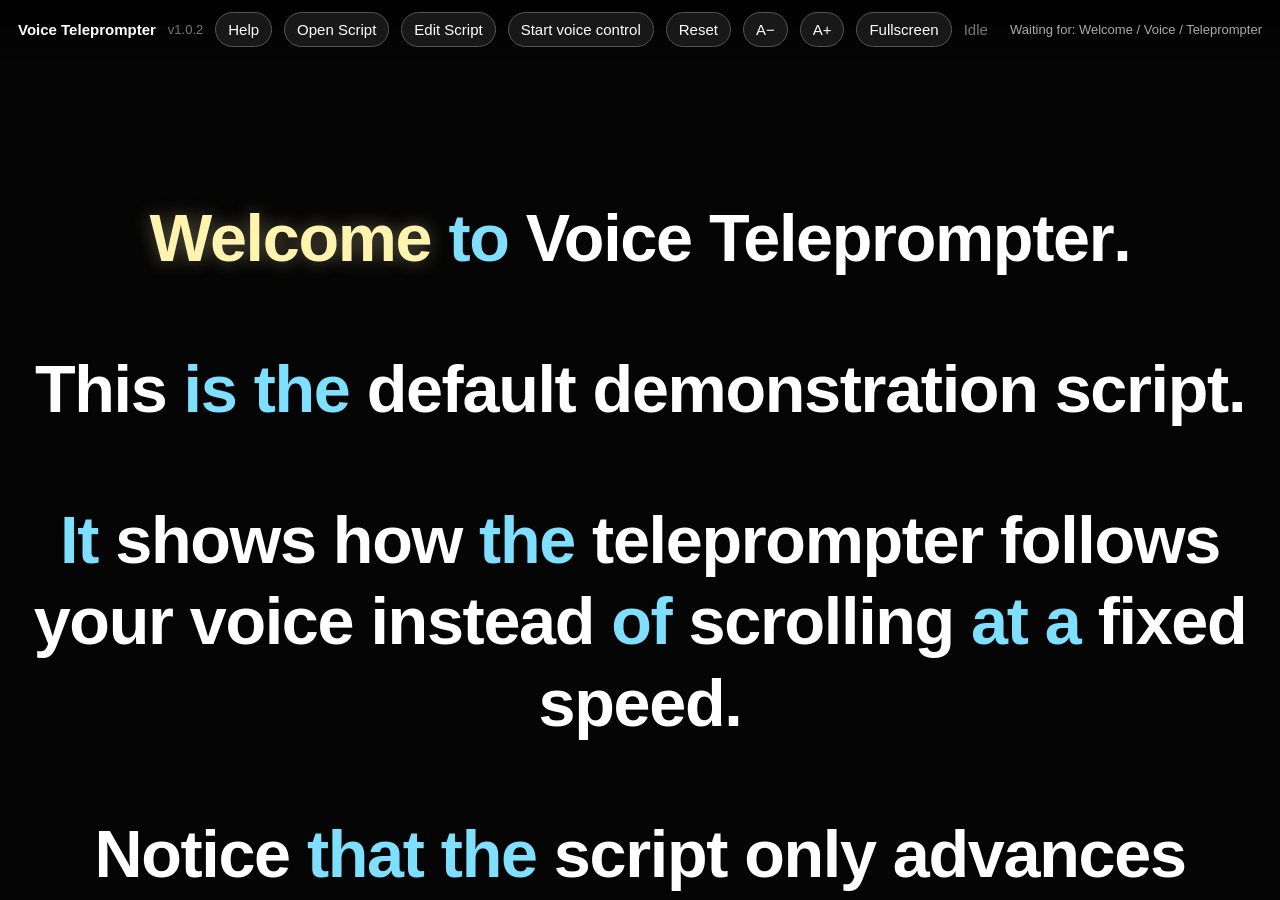
==== index.html @ cd8f7561 "First version" ====
<!doctype html>
<html lang="en">
<head>
<meta charset="utf-8" />
<meta name="viewport" content="width=device-width, initial-scale=1" />
<title>Voice Teleprompter v1.0.2</title>
<style>
  :root {
    --bg: #050505;
    --unread: #ffffff;
    --read: #9a9a9a;
    --current: #fff3b0;
    --ui: #cfcfcf;
    --muted: #777;
    --optional: #7fdfff;
  }
  html, body {
    margin: 0;
    padding: 0;
    background: var(--bg);
    color: var(--unread);
    font-family: Arial, Helvetica, sans-serif;
    height: 100%;
    overflow: hidden;
  }
  #toolbar {
    position: fixed;
    top: 0;
    left: 0;
    right: 0;
    z-index: 10;
    display: flex;
    gap: 12px;
    align-items: center;
    padding: 12px 18px;
    background: linear-gradient(to bottom, rgba(0,0,0,.92), rgba(0,0,0,.35), rgba(0,0,0,0));
    color: var(--ui);
    font-size: 15px;
    opacity: 1;
    transform: translateY(0);
    transition: opacity .35s ease, transform .35s ease;
  }
  #toolbar.toolbar-hidden {
    opacity: 0;
    transform: translateY(-18px);
    pointer-events: none;
  }
  button {
    font-size: 15px;
    padding: 8px 12px;
    border-radius: 999px;
    border: 1px solid #555;
    background: #181818;
    color: #fff;
    cursor: pointer;
  }
  button:hover { background: #242424; }
  #status { color: var(--muted); }
  #debug {
    margin-left: auto;
    color: #aaa;
    font-size: 13px;
    max-width: 45vw;
    overflow: hidden;
    text-overflow: ellipsis;
    white-space: nowrap;
  }
  #stage {
    height: 100vh;
    overflow-y: auto;
    scroll-behavior: smooth;
    padding: 22vh clamp(6px, 2vw, 28px) 45vh;
    box-sizing: border-box;
  }
  #script {
    width: 100%;
    max-width: none;
    margin: 0 auto;
    text-align: center;
    font-weight: 600;
    font-size: var(--prompt-font-size, clamp(40px, 5.2vw, 78px));
    line-height: 1.22;
    letter-spacing: -0.02em;
  }
  .sentence {
    display: block;
    margin: 0 0 1.05em 0;
  }
  .word {
    color: var(--unread);
    transition: color 180ms linear, opacity 180ms linear, text-shadow 180ms linear;
    display: inline-block;
  }
  .word.optional { color: var(--optional); }
  .word.read { color: var(--read); opacity: .72; }
  .word.optional.read { color: var(--read); opacity: .72; }
  .word.current {
    color: var(--current);
    text-shadow: 0 0 18px rgba(255, 243, 176, .34);
  }
  .punct { display: inline; }
  .punct.read { color: var(--read); opacity: .72; }

  #appTitle {
    font-weight: 700;
    color: #fff;
    white-space: nowrap;
  }
  #appVersion {
    color: var(--muted);
    font-size: 13px;
    white-space: nowrap;
  }
  #helpOverlay {
    display: none;
    position: fixed;
    inset: 0;
    z-index: 60;
    background: rgba(0,0,0,.78);
    padding: 7vh 5vw;
    box-sizing: border-box;
  }
  #helpPanel {
    max-width: 860px;
    margin: 0 auto;
    max-height: 86vh;
    overflow-y: auto;
    background: #111;
    border: 1px solid #444;
    border-radius: 18px;
    padding: 22px;
    box-sizing: border-box;
    color: #eee;
    font-size: 18px;
    line-height: 1.45;
  }
  #helpPanel h2 {
    margin: 0 0 6px 0;
    font-size: 28px;
  }
  #helpPanel h3 {
    margin: 24px 0 8px 0;
    font-size: 21px;
  }
  #helpPanel .helpTop {
    display: flex;
    gap: 12px;
    align-items: center;
    justify-content: space-between;
    margin-bottom: 14px;
  }
  #helpPanel .versionText {
    color: var(--muted);
    font-size: 14px;
  }
  .legendRow {
    display: flex;
    align-items: center;
    gap: 12px;
    margin: 8px 0;
  }
  .legendSwatch {
    width: 22px;
    height: 22px;
    border-radius: 6px;
    border: 1px solid #555;
    flex: 0 0 auto;
  }
  .legendRequired { background: var(--unread); }
  .legendOptional { background: var(--optional); }
  .legendCurrent { background: var(--current); }
  .legendRead { background: var(--read); opacity: .72; }
  #statsGrid {
    display: grid;
    grid-template-columns: repeat(auto-fit, minmax(160px, 1fr));
    gap: 10px;
    margin: 12px 0 18px;
  }
  .statCard {
    background: #050505;
    border: 1px solid #333;
    border-radius: 12px;
    padding: 12px;
  }
  .statLabel {
    color: var(--muted);
    font-size: 13px;
    margin-bottom: 4px;
  }
  .statValue {
    color: #fff;
    font-size: 24px;
    font-weight: 700;
  }
  #wpmInput {
    width: 80px;
    font-size: 18px;
    padding: 6px 8px;
    border-radius: 8px;
    border: 1px solid #555;
    background: #050505;
    color: #fff;
  }


  .helpTable {
    width: 100%;
    border-collapse: collapse;
    margin-top: 10px;
  }
  .helpTable td {
    padding: 8px 12px;
    vertical-align: top;
  }
  .helpTable td:first-child {
    width: 180px;
    white-space: nowrap;
    font-weight: bold;
  }
  .helpTable tr:nth-child(even) {
    background: #181818;
  }
  #helpPanel code {
    background: #050505;
    border: 1px solid #333;
    border-radius: 6px;
    padding: 2px 6px;
    color: #fff;
  }

  #unsupported {
    display: none;
    position: fixed;
    inset: 0;
    background: #111;
    color: #fff;
    padding: 20vh 10vw;
    font-size: 28px;
    line-height: 1.35;
    z-index: 99;
  }
  #editorOverlay {
    display: none;
    position: fixed;
    inset: 0;
    z-index: 50;
    background: rgba(0,0,0,.78);
    padding: 7vh 5vw;
    box-sizing: border-box;
  }
  #editorPanel {
    height: 86vh;
    display: flex;
    flex-direction: column;
    gap: 12px;
    background: #111;
    border: 1px solid #444;
    border-radius: 18px;
    padding: 18px;
    box-sizing: border-box;
  }
  #editorBar {
    display: flex;
    gap: 12px;
    align-items: center;
    color: var(--ui);
    font-size: 16px;
  }
  #editorBar .spacer { flex: 1; }
  #scriptEditor {
    flex: 1;
    width: 100%;
    box-sizing: border-box;
    resize: none;
    border-radius: 12px;
    border: 1px solid #555;
    background: #050505;
    color: #fff;
    font-family: Arial, Helvetica, sans-serif;
    font-size: 22px;
    line-height: 1.35;
    padding: 16px;
    outline: none;
  }
  #scriptEditor:focus { border-color: #888; }

</style>
</head>
<body>
<div id="toolbar">
  <span id="appTitle">Voice Teleprompter</span>
  <span id="appVersion">v1.0.2</span>
  <button id="helpBtn">Help</button>
  <button id="openBtn">Open Script</button>
  <input id="fileInput" type="file" accept=".txt,.md,text/plain,text/markdown" style="display:none" />
  <button id="editBtn">Edit Script</button>
  <button id="startBtn">Start voice control</button>
  <button id="resetBtn">Reset</button>
  <button id="fontDownBtn">A−</button>
  <button id="fontUpBtn">A+</button>
  <button id="fullscreenBtn">Fullscreen</button>
  <span id="status">Idle</span>
  <span id="debug">Waiting for: —</span>
</div>
<div id="stage"><div id="script"></div></div>
<div id="unsupported">This browser does not support the Web Speech API. Try Chrome. Keyboard controls still work.</div>
<div id="editorOverlay">
  <div id="editorPanel">
    <div id="editorBar">
      <strong>Edit Script</strong>
      <span class="spacer"></span>
      <button id="applyEditBtn">Apply</button>
      <button id="downloadScriptBtn">Download Script</button>
      <button id="closeEditBtn">Close</button>
    </div>
    <textarea id="scriptEditor" spellcheck="true"></textarea>
  </div>
</div>

<div id="helpOverlay">
  <div id="helpPanel">
    <div class="helpTop">
      <div>
        <h2>Voice Teleprompter</h2>
        <div class="versionText">v1.0.2</div>
      </div>
      <button id="closeHelpBtn">Close</button>
    </div>

    <h3>Script Statistics</h3>
    <p>
      The statistics panel shows total words, number of sentences, optional words,
      and estimated reading time.
    </p>

    <div id="statsGrid">
      <div class="statCard"><div class="statLabel">Words</div><div id="statWords" class="statValue">—</div></div>
      <div class="statCard"><div class="statLabel">Sentences</div><div id="statSentences" class="statValue">—</div></div>
      <div class="statCard"><div class="statLabel">Optional words</div><div id="statOptional" class="statValue">—</div></div>
      <div class="statCard"><div class="statLabel">Estimated time</div><div id="statTime" class="statValue">—</div></div>
    </div>

    <p>
      Reading time is calculated using the selected Words Per Minute value.
      The default is 145 WPM, but you can adjust it to match your own speaking speed.
    </p>

    <label for="wpmInput"><strong>Reading speed:</strong></label>
    <input id="wpmInput" type="number" min="60" max="300" step="5" value="145" />
    <span> words per minute</span>

    <h3>About</h3>

    <p>
      This teleprompter uses speech recognition to automatically follow your script.
      It is designed to keep moving through technical scripts by treating some words
      as required and some words as optional.
    </p>

    <h3>Controls</h3>
    <table class="helpTable">
      <tr><td>Open Script</td><td>Load a plain text script. The last loaded script text is remembered automatically in this browser.</td></tr>
      <tr><td>Edit Script</td><td>Open the built-in editor. Press Apply to update the teleprompter.</td></tr>
      <tr><td>Start Voice Control</td><td>Start or stop speech recognition. When active, the teleprompter follows your speech automatically.</td></tr>
      <tr><td>Reset</td><td>Return to the beginning of the current script.</td></tr>
      <tr><td>A- / A+</td><td>Decrease or increase the teleprompter font size.</td></tr>
      <tr><td>Fullscreen</td><td>Enter fullscreen mode. When already fullscreen, the button changes to Exit Fullscreen.</td></tr>
      <tr><td>Download Script</td><td>Available in the editor. Saves the current script as a text file.</td></tr>
    </table>

    <h3>Voice Commands</h3>
    <table class="helpTable">
      <tr><td>Hey reset</td><td>Reset to the beginning without stopping voice recognition.</td></tr>
    </table>

    <h3>Recognition Guide</h3>
    <div class="legendRow"><span class="legendSwatch legendRequired"></span><span><strong>White</strong> words are required. The recognizer normally expects to hear these words.</span></div>
    <div class="legendRow"><span class="legendSwatch legendOptional"></span><span><strong>Cyan</strong> words are optional. They may be skipped if the following required word is recognized.</span></div>
    <div class="legendRow"><span class="legendSwatch legendCurrent"></span><span><strong>Yellow</strong> shows the current word or reading position.</span></div>
    <div class="legendRow"><span class="legendSwatch legendRead"></span><span><strong>Grey</strong> words have already been read.</span></div>

    <h3>Why are some words cyan?</h3>
    <p>
      Some cyan words are filler words such as <b>a</b>, <b>an</b>, <b>the</b>,
      <b>of</b>, <b>to</b>, <b>in</b>, <b>with</b>, <b>and</b>, <b>so</b>,
      and <b>when</b>. These are optional because they do not help much with
      tracking your position and are usually not recognized individually.
    </p>

    <p>
      Other cyan words are technical words that may be difficult for speech recognition,
      such as acronyms, product names, identifiers, or CamelCase terms.
    </p>

    <h3>Making a word optional</h3>
    <p>
      If a white word is not being recognized reliably, edit the script so it matches
      one of these optional-word patterns:
    </p>

    <table class="helpTable">
      <tr><td>ALL CAPITALS</td><td>RSSI, BLE, GPIO</td></tr>
      <tr><td>Letters and numbers</td><td>EFR32, STM32, SiWx917</td></tr>
      <tr><td>CamelCase</td><td>OpenThread, BlueTooth</td></tr>
    </table>

    <h3>Making a word required</h3>
    <p>
      If a cyan word should be required, edit it so it no longer matches the optional-word rules.
    </p>

    <table class="helpTable">
      <tr><td>RSSI</td><td>rssi</td></tr>
      <tr><td>OpenThread</td><td>Open Thread</td></tr>
      <tr><td>BlueTooth</td><td>Bluetooth</td></tr>
    </table>

    <p>
      <b>Tip:</b> Only make a word optional if it consistently causes recognition problems.
      Leaving ordinary English words as required generally gives the most accurate tracking.
    </p>

    <hr>

    <h3>Developer</h3>

    <p>
    The button below clears all settings and locally stored scripts, allowing you to
    test the first-run experience.
    </p>

    <p>
    <button id="resetAppBtn">Reset Application Settings</button>
    </p>

    <p style="margin-top: 28px; text-align: center;">
      <button id="closeHelpBottomBtn" onclick="closeHelp()">Close</button>
    </p>
  </div>
</div>

<script>
const APP_VERSION = 'v1.0.2';
const SCRIPT_TEXT = `Welcome to Voice Teleprompter. This is the default demonstration script. It shows how the teleprompter follows your voice instead of scrolling at a fixed speed. Notice that the script only advances while you are speaking. You can pause at any time to think, look at your audience, or demonstrate something on screen without losing your place. Some words appear in cyan. These are optional words. They help the teleprompter cope with common filler words, technical terms, acronyms, product names, and unusual identifiers. White words are required. These are the words the recognizer uses to keep track of your position in the script. You can load your own script using the Open Script button, or edit the current script using the built in editor. The teleprompter automatically remembers the last script you used, so the next time you open it your work is restored automatically. For more information about the recognition system, colour coding, script statistics, and available voice commands, open the Help page from the toolbar. You are now ready to load your own script and start recording with Voice Teleprompter.`;
let currentScript = localStorage.getItem('teleprompterScriptText') || SCRIPT_TEXT;

const filler = new Set(['a','an','and','are','as','at','be','but','by','for','from','i','in','is','it','of','on','or','so','that','the','to','we','were','when','while','with']);
const weak = new Set(['a','an','and','are','as','at','be','but','by','can','for','from','i','in','is','it','of','on','or','so','that','the','to','we','were','when','while','with']);
const aliases = new Map([
  ['rssi', ['rssi','r s s i','rss i','rc i','arssi']],
  ['likeliness', ['likeliness','likeness','likelihood','like liness','likelyness']],
  ['sounding', ['sounding','soundings']],
  ['measurements', ['measurements','measurement']],
  ['measurement', ['measurement','measurements']],
]);

const scriptEl = document.getElementById('script');
const stage = document.getElementById('stage');
const statusEl = document.getElementById('status');
const debugEl = document.getElementById('debug');
const startBtn = document.getElementById('startBtn');
const resetBtn = document.getElementById('resetBtn');
const openBtn = document.getElementById('openBtn');
const fileInput = document.getElementById('fileInput');
const editBtn = document.getElementById('editBtn');
const editorOverlay = document.getElementById('editorOverlay');
const scriptEditor = document.getElementById('scriptEditor');
const applyEditBtn = document.getElementById('applyEditBtn');
const downloadScriptBtn = document.getElementById('downloadScriptBtn');
const closeEditBtn = document.getElementById('closeEditBtn');
const fontDownBtn = document.getElementById('fontDownBtn');
const fontUpBtn = document.getElementById('fontUpBtn');
const fullscreenBtn = document.getElementById('fullscreenBtn');
const toolbar = document.getElementById('toolbar');
const helpBtn = document.getElementById('helpBtn');
const helpOverlay = document.getElementById('helpOverlay');
const closeHelpBtn = document.getElementById('closeHelpBtn');
const wpmInput = document.getElementById('wpmInput');
const statWords = document.getElementById('statWords');
const statSentences = document.getElementById('statSentences');
const statOptional = document.getElementById('statOptional');
const statTime = document.getElementById('statTime');
const unsupported = document.getElementById('unsupported');

let words = [];
let pointer = 0;
let recognition = null;
let listening = false;
let sentenceLockedUntilNextEvent = false;
let lastScrollAt = 0;
let toolbarHideTimer = null;
let readingWpm = parseInt(localStorage.getItem('teleprompterWpm') || '145', 10);

function normalize(s) {
  return s.toLowerCase()
    .replace(/[’']/g, '')
    .replace(/\br\s*s\s*s\s*i\b/g, 'rssi')
    .replace(/[^a-z0-9\s]/g, ' ')
    .replace(/\s+/g, ' ')
    .trim();
}

function wordMatches(expected, transcriptTokens, transcriptNorm) {
  if (!expected) return false;
  const base = expected.norm;
  if (transcriptTokens.includes(base)) return true;
  const list = aliases.get(base);
  if (list) return list.some(a => transcriptNorm.includes(a));
  return false;
}

function wordMatchesNearStart(expected, transcriptTokens, transcriptNorm, maxIndex = 2) {
  if (!expected) return false;
  const base = expected.norm;
  const idx = transcriptTokens.indexOf(base);
  if (idx >= 0 && idx <= maxIndex) return true;
  const list = aliases.get(base);
  if (list) {
    return list.some(a => {
      const aliasNorm = normalize(a);
      if (!aliasNorm) return false;
      if (transcriptNorm.startsWith(aliasNorm)) return true;
      const aliasFirst = aliasNorm.split(' ')[0];
      const aliasIdx = transcriptTokens.indexOf(aliasFirst);
      return aliasIdx >= 0 && aliasIdx <= maxIndex;
    });
  }
  return false;
}

function isSentenceStartIndex(index) {
  return index <= 0 || words[index - 1]?.sentenceIndex !== words[index]?.sentenceIndex;
}

function splitSentences(text) {
  const matches = text.match(/[^.!?]+[.!?]+|[^.!?]+$/g) || [];
  return matches.map(s => s.trim()).filter(Boolean);
}

function isOptionalWord(display) {
  const word = display.replace(/^[^\w]+|[^\w]+$/g, '');
  if (!word) return false;
  if (/^[A-Z]{2,}$/.test(word)) return true;
  if (/[A-Za-z]/.test(word) && /\d/.test(word)) return true;
  if (/[a-z][A-Z]/.test(word)) return true;
  return false;
}

function tokenizeSentence(sentence, sentenceIndex) {
  const parts = sentence.match(/\S+\s*/g) || [];
  const out = [];
  for (const rawPart of parts) {
    const raw = rawPart.trim();
    const m = raw.match(/^(.+?)([.,!?;:]*)$/);
    const display = m ? m[1] : raw;
    const punct = m ? m[2] : '';
    const norm = normalize(display);
    if (!norm) continue;
    out.push({ display, punct, norm, sentenceIndex, el: null, isFiller: filler.has(norm), isWeak: weak.has(norm) || norm.length <= 3, isOptional: isOptionalWord(display) });
  }
  return out;
}

function render() {
  scriptEl.innerHTML = '';
  words = [];
  splitSentences(currentScript).forEach((sentence, sentenceIndex) => {
    const sentEl = document.createElement('span');
    sentEl.className = 'sentence';
    const sentWords = tokenizeSentence(sentence, sentenceIndex);
    sentWords.forEach((w, i) => {
      const el = document.createElement('span');
      el.className = 'word' + ((w.isOptional || w.isFiller) ? ' optional' : '');
      el.textContent = w.display;
      const punct = document.createElement('span');
      punct.className = 'punct';
      punct.textContent = w.punct + (i === sentWords.length - 1 ? '' : ' ');
      sentEl.appendChild(el);
      sentEl.appendChild(punct);
      w.el = el;
      words.push(w);
    });
    scriptEl.appendChild(sentEl);
  });
  updateDisplay(true);
  updateStats();
}

function nextStrongWordIndex(start, limit = 6) {
  const currentSentence = words[start]?.sentenceIndex;
  for (let i = start; i < Math.min(words.length, start + limit); i++) {
    if (words[i].sentenceIndex !== currentSentence) break;
    if (!words[i].isWeak && !words[i].isOptional) return i;
  }
  return start;
}

function expectedDebug() {
  if (pointer >= words.length) return 'Complete';
  const q = [];
  const sent = words[pointer].sentenceIndex;
  for (let i = pointer; i < words.length && q.length < 6; i++) {
    if (words[i].sentenceIndex !== sent) break;
    if (!words[i].isFiller || i === pointer) q.push(words[i].display);
  }
  return q.join(' / ');
}

function updateDisplay(forceScroll = false) {
  words.forEach((w, i) => {
    w.el.classList.toggle('read', i < pointer);
    w.el.classList.toggle('current', i === pointer);
    const punctEl = w.el.nextSibling;
    if (punctEl && punctEl.classList) {
      punctEl.classList.toggle('read', i < pointer);
    }
  });
  debugEl.textContent = 'Waiting for: ' + expectedDebug();
  if (forceScroll || Date.now() - lastScrollAt > 650) {
    scrollToPointer();
    lastScrollAt = Date.now();
  }
}

function scrollToPointer() {
  if (pointer >= words.length) return;
  const el = words[pointer].el;
  const stageRect = stage.getBoundingClientRect();
  const elRect = el.getBoundingClientRect();
  const targetTop = stage.scrollTop + (elRect.top - stageRect.top) - stage.clientHeight * 0.42;
  stage.scrollTo({ top: Math.max(0, targetTop), behavior: 'smooth' });
}

function resetTeleprompter() {
  pointer = 0;
  sentenceLockedUntilNextEvent = false;
  updateDisplay(true);
  statusEl.textContent = listening ? 'Listening — reset to beginning' : 'Reset to beginning';
}

function advanceOne() {
  if (pointer < words.length) pointer++;
  updateDisplay();
}

function advanceToNextSentence() {
  if (pointer >= words.length) return;
  const s = words[pointer].sentenceIndex;
  while (pointer < words.length && words[pointer].sentenceIndex === s) pointer++;
  sentenceLockedUntilNextEvent = true;
  updateDisplay(true);
}

function backSentence() {
  if (pointer <= 0) { resetTeleprompter(); return; }
  const prevSentence = words[Math.max(0, pointer - 1)].sentenceIndex;
  while (pointer > 0 && words[pointer - 1].sentenceIndex === prevSentence) pointer--;
  sentenceLockedUntilNextEvent = false;
  updateDisplay(true);
}

function handleTranscript(transcript) {
  const norm = normalize(transcript);
  if (!norm) return;
  if (norm.includes('hey reset') || norm.includes('hay reset') || norm.includes('a reset')) {
    resetTeleprompter();
    return;
  }
  const tokens = norm.split(' ');
  statusEl.textContent = 'Heard: ' + transcript.slice(0, 90);

  if (sentenceLockedUntilNextEvent) {
    sentenceLockedUntilNextEvent = false;
    // Do not consume the same recognition event that triggered the unlock.
    statusEl.textContent = 'Sentence lock released';
    return;
  }

  let consumed = 0;
  const startSentence = words[pointer]?.sentenceIndex;
  while (pointer < words.length && consumed < 8) {
    const current = words[pointer];
    if (current.sentenceIndex !== startSentence) {
      sentenceLockedUntilNextEvent = true;
      break;
    }

    const atSentenceStart = isSentenceStartIndex(pointer);

    // At the start of a sentence, only accept words that appear right at the
    // beginning of the recognition result. This prevents the end of the
    // previous sentence from dragging us into the next one.
    if (atSentenceStart && consumed === 0) {
      if (wordMatchesNearStart(current, tokens, norm)) {
        pointer++;
        consumed++;
        continue;
      }
      if (current.isFiller || current.isOptional) {
        const strongIdx = nextStrongWordIndex(pointer + 1, 5);
        if (strongIdx > pointer && words[strongIdx] && wordMatchesNearStart(words[strongIdx], tokens, norm)) {
          pointer = strongIdx + 1;
          consumed++;
          continue;
        }
      }
      break;
    }

    // Auto-step over very common filler or optional words only when the next strong word was heard.
    if (current.isFiller || current.isOptional) {
      const strongIdx = nextStrongWordIndex(pointer + 1, 5);
      if (strongIdx > pointer && words[strongIdx] && wordMatches(words[strongIdx], tokens, norm)) {
        pointer = strongIdx + 1;
        consumed++;
        continue;
      }
    }

    if (wordMatches(current, tokens, norm)) {
      pointer++;
      consumed++;
      continue;
    }

    // If current is weak, allow exactly one next non-weak content word, but not across sentences.
    const next = words[pointer + 1];
    if (current.isWeak && next && next.sentenceIndex === current.sentenceIndex && !next.isWeak && !next.isOptional && wordMatches(next, tokens, norm)) {
      pointer += 2;
      consumed++;
      continue;
    }
    break;
  }

  if (pointer < words.length && startSentence !== undefined && words[pointer]?.sentenceIndex !== startSentence) {
    sentenceLockedUntilNextEvent = true;
  }
  updateDisplay(consumed > 0);
}


function getFontPx() {
  const v = localStorage.getItem('teleprompterFontPx');
  return v ? parseInt(v, 10) : null;
}

function applyFontPx(px) {
  if (!px) {
    scriptEl.style.removeProperty('--prompt-font-size');
    return;
  }
  px = Math.max(32, Math.min(100, px));
  scriptEl.style.setProperty('--prompt-font-size', px + 'px');
  localStorage.setItem('teleprompterFontPx', String(px));
  updateDisplay(true);
}

function currentFontPx() {
  const saved = getFontPx();
  if (saved) return saved;
  return Math.round(parseFloat(getComputedStyle(scriptEl).fontSize) || 60);
}

function changeFont(delta) {
  applyFontPx(currentFontPx() + delta);
}

function showToolbar() {
  toolbar.classList.remove('toolbar-hidden');
  clearTimeout(toolbarHideTimer);
  toolbarHideTimer = setTimeout(() => {
    toolbar.classList.add('toolbar-hidden');
  }, 3000);
}

function syncFullscreenButton() {
  if (!fullscreenBtn) return;
  fullscreenBtn.textContent = document.fullscreenElement ? 'Exit Fullscreen' : 'Fullscreen';
}

async function toggleFullscreen() {
  try {
    if (document.fullscreenElement) {
      await document.exitFullscreen();
    } else {
      await document.documentElement.requestFullscreen();
    }
  } catch (e) {
    statusEl.textContent = 'Fullscreen unavailable';
  }
  syncFullscreenButton();
}


function loadScriptText(text) {
  const cleaned = (text || '').replace(/\r\n/g, '\n').trim();
  if (!cleaned) {
    statusEl.textContent = 'Selected file was empty';
    return;
  }
  currentScript = cleaned;
  localStorage.setItem('teleprompterScriptText', currentScript);
  pointer = 0;
  sentenceLockedUntilNextEvent = false;
  render();
  updateDisplay(true);
  statusEl.textContent = 'Loaded script from file';
}

function openScriptFile() {
  fileInput.value = '';
  fileInput.click();
}

function handleScriptFileChange(event) {
  const file = event.target.files && event.target.files[0];
  if (!file) return;
  const reader = new FileReader();
  reader.onload = () => loadScriptText(String(reader.result || ''));
  reader.onerror = () => { statusEl.textContent = 'Could not read file'; };
  reader.readAsText(file);
}

function openEditor() {
  scriptEditor.value = currentScript;
  editorOverlay.style.display = 'block';
  toolbar.classList.add('toolbar-hidden');
  setTimeout(() => scriptEditor.focus(), 0);
}

function closeEditor() {
  editorOverlay.style.display = 'none';
  showToolbar();
}

function applyEditorText() {
  const cleaned = (scriptEditor.value || '').replace(/\r\n/g, '\n').trim();
  if (!cleaned) {
    statusEl.textContent = 'Editor is empty';
    return;
  }
  currentScript = cleaned;
  localStorage.setItem('teleprompterScriptText', currentScript);
  pointer = 0;
  sentenceLockedUntilNextEvent = false;
  render();
  updateDisplay(true);
  statusEl.textContent = 'Edited script applied';
  closeEditor();
}

function downloadCurrentScript() {
  const blob = new Blob([scriptEditor.value || currentScript], { type: 'text/plain' });
  const url = URL.createObjectURL(blob);
  const a = document.createElement('a');
  a.href = url;
  a.download = 'teleprompter_script.txt';
  document.body.appendChild(a);
  a.click();
  a.remove();
  URL.revokeObjectURL(url);
  statusEl.textContent = 'Script downloaded';
}


function formatEstimatedTime(totalWords, wpm) {
  const safeWpm = Math.max(1, Number(wpm) || 145);
  const totalSeconds = Math.max(1, Math.round((totalWords / safeWpm) * 60));
  const minutes = Math.floor(totalSeconds / 60);
  const seconds = totalSeconds % 60;
  if (minutes <= 0) return seconds + 's';
  return minutes + 'm ' + String(seconds).padStart(2, '0') + 's';
}

function updateStats() {
  if (!statWords || !statSentences || !statOptional || !statTime) return;
  const totalWords = words.length;
  const totalSentences = splitSentences(currentScript).length;
  const optionalWords = words.filter(w => w.isOptional || w.isFiller).length;
  const wpm = Math.max(1, Number(readingWpm) || 145);
  statWords.textContent = totalWords;
  statSentences.textContent = totalSentences;
  statOptional.textContent = optionalWords;
  statTime.textContent = formatEstimatedTime(totalWords, wpm);
}

function openHelp() {
  updateStats();
  if (wpmInput) wpmInput.value = String(readingWpm || 145);
  helpOverlay.style.display = 'block';
  toolbar.classList.add('toolbar-hidden');
}

function resetApplicationSettings() {

    if (!confirm(
        "This will delete the saved script, font size and reading speed.\n\nContinue?"
    )) {
        return;
    }

    localStorage.removeItem("teleprompterScriptText");
    localStorage.removeItem("teleprompterFontPx");
    localStorage.removeItem("teleprompterWpm");

    location.reload();
}

function closeHelp() {
  helpOverlay.style.display = 'none';
  showToolbar();
}

function handleWpmChange() {
  const value = Math.max(60, Math.min(300, parseInt(wpmInput.value || '145', 10)));
  readingWpm = value;
  wpmInput.value = String(value);
  localStorage.setItem('teleprompterWpm', String(value));
  updateStats();
}

function startRecognition() {
  const SR = window.SpeechRecognition || window.webkitSpeechRecognition;
  if (!SR) {
    unsupported.style.display = 'block';
    return;
  }
  if (recognition) {
    recognition.stop();
    recognition = null;
  }
  recognition = new SR();
  recognition.lang = 'en-US';
  recognition.continuous = true;
  recognition.interimResults = true;
  recognition.maxAlternatives = 1;

  recognition.onstart = () => {
    listening = true;
    startBtn.textContent = 'Stop voice control';
    statusEl.textContent = 'Listening';
  };
  recognition.onend = () => {
    if (listening) {
      try { recognition.start(); } catch (e) {}
    } else {
      startBtn.textContent = 'Start voice control';
      statusEl.textContent = 'Stopped';
    }
  };
  recognition.onerror = e => { statusEl.textContent = 'Speech error: ' + e.error; };
  recognition.onresult = event => {
    for (let i = event.resultIndex; i < event.results.length; i++) {
      const res = event.results[i];
      const text = res[0].transcript;
      // Use interim results for responsiveness, finals for certainty. The pointer lock protects sentence edges.
      handleTranscript(text);
    }
  };
  try { recognition.start(); } catch (e) { statusEl.textContent = 'Could not start microphone'; }
}

helpBtn.addEventListener('click', openHelp);
closeHelpBtn.addEventListener('click', closeHelp);
helpOverlay.addEventListener('click', e => {
  if (e.target === helpOverlay) closeHelp();
});
wpmInput.addEventListener('change', handleWpmChange);
wpmInput.addEventListener('input', () => {
  readingWpm = Math.max(1, parseInt(wpmInput.value || '145', 10));
  updateStats();
});
openBtn.addEventListener('click', openScriptFile);
fileInput.addEventListener('change', handleScriptFileChange);
editBtn.addEventListener('click', openEditor);
applyEditBtn.addEventListener('click', applyEditorText);
downloadScriptBtn.addEventListener('click', downloadCurrentScript);
closeEditBtn.addEventListener('click', closeEditor);
editorOverlay.addEventListener('click', e => {
  if (e.target === editorOverlay) closeEditor();
});

startBtn.addEventListener('click', () => {
  if (listening) {
    listening = false;
    if (recognition) recognition.stop();
  } else {
    listening = true;
    startRecognition();
  }
});
resetBtn.addEventListener('click', resetTeleprompter);
fontDownBtn.addEventListener('click', () => changeFont(-4));
fontUpBtn.addEventListener('click', () => changeFont(4));
fullscreenBtn.addEventListener('click', toggleFullscreen);
document.addEventListener('fullscreenchange', syncFullscreenButton);
document.addEventListener('mousemove', showToolbar);
toolbar.addEventListener('mouseenter', showToolbar);

const resetAppBtn = document.getElementById("resetAppBtn");

if (resetAppBtn) {
    resetAppBtn.addEventListener("click", resetApplicationSettings);
}

render();
if (wpmInput) wpmInput.value = String(readingWpm || 145);
updateStats();
console.log('Voice Teleprompter', APP_VERSION);
const savedFontPx = getFontPx();
if (savedFontPx) applyFontPx(savedFontPx);
syncFullscreenButton();
showToolbar();
</script>
</body>
</html>
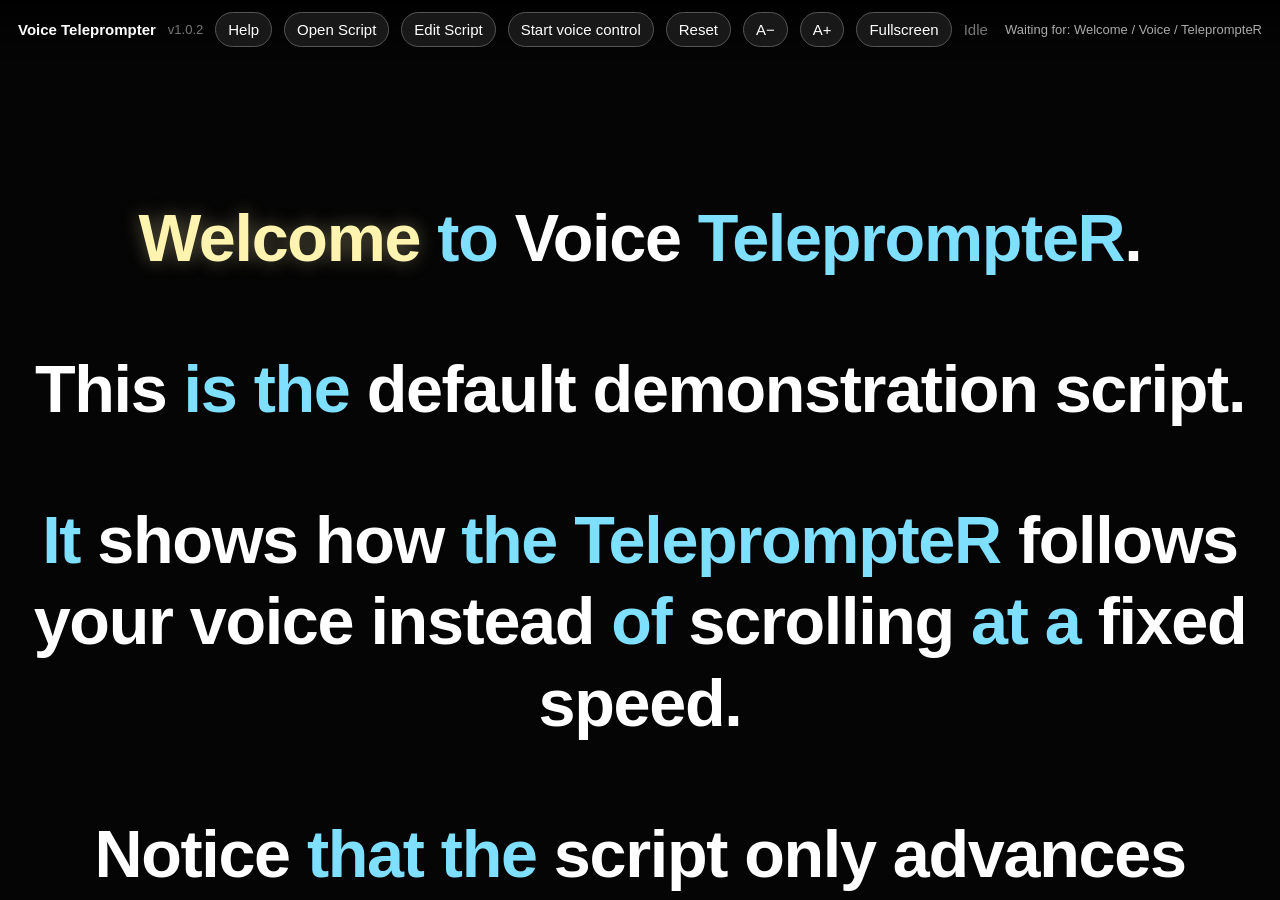
==== commit 29c90833: "Minot updates to default script" ====
--- a/index.html
+++ b/index.html
@@ -441,7 +441,7 @@
 
 <script>
 const APP_VERSION = 'v1.0.2';
-const SCRIPT_TEXT = `Welcome to Voice Teleprompter. This is the default demonstration script. It shows how the teleprompter follows your voice instead of scrolling at a fixed speed. Notice that the script only advances while you are speaking. You can pause at any time to think, look at your audience, or demonstrate something on screen without losing your place. Some words appear in cyan. These are optional words. They help the teleprompter cope with common filler words, technical terms, acronyms, product names, and unusual identifiers. White words are required. These are the words the recognizer uses to keep track of your position in the script. You can load your own script using the Open Script button, or edit the current script using the built in editor. The teleprompter automatically remembers the last script you used, so the next time you open it your work is restored automatically. For more information about the recognition system, colour coding, script statistics, and available voice commands, open the Help page from the toolbar. You are now ready to load your own script and start recording with Voice Teleprompter.`;
+const SCRIPT_TEXT = `Welcome to Voice TeleprompteR. This is the default demonstration script. It shows how the TeleprompteR follows your voice instead of scrolling at a fixed speed. Notice that the script only advances while you are speaking. You can pause at any time to think, look at your audience, or demonstrate something on screen without losing your place. Some words appear in cyan. These are optional words. They help the TeleprompteR cope with common filler words, technical terms, acronyms, product names, and unusual identifiers. White words are required. These are the words the recognizer uses to keep track of your position in the script. You can load your own script using the Open Script button, or edit the current script using the built in editor. The TeleprompteR automatically remembers the last script you used, so the next time you open it your work is restored automatically. For more information about the recognition system, colour coding, script statistics, and available voice commands, open the Help page from the toolbar. You are now ready to load your own script and start recording with Voice TeleprompteR.`;
 let currentScript = localStorage.getItem('teleprompterScriptText') || SCRIPT_TEXT;
 
 const filler = new Set(['a','an','and','are','as','at','be','but','by','for','from','i','in','is','it','of','on','or','so','that','the','to','we','were','when','while','with']);
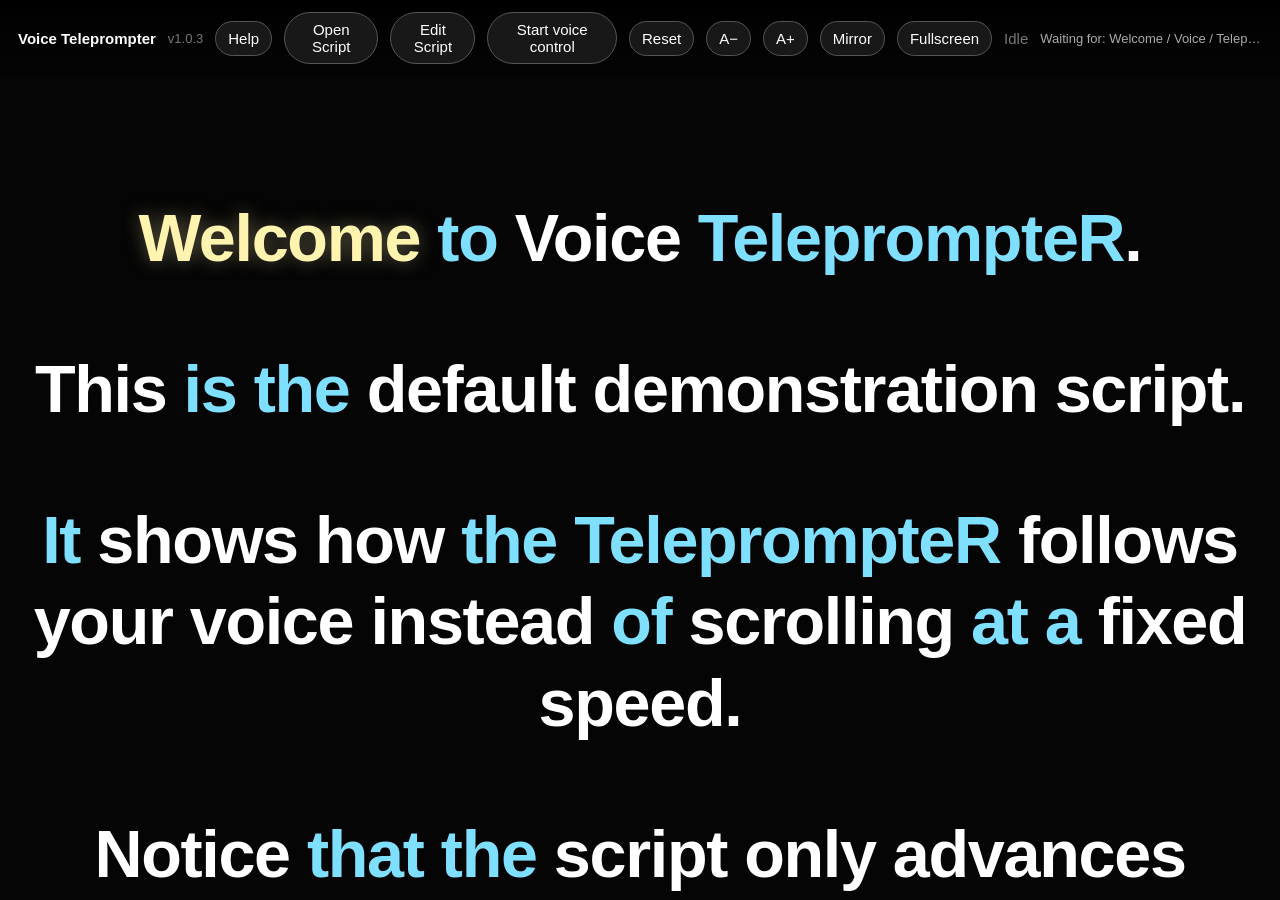
==== commit 661003e7: "Added script mirroring" ====
--- a/index.html
+++ b/index.html
@@ -3,7 +3,7 @@
 <head>
 <meta charset="utf-8" />
 <meta name="viewport" content="width=device-width, initial-scale=1" />
-<title>Voice Teleprompter v1.0.2</title>
+<title>Voice Teleprompter v1.0.3</title>
 <style>
   :root {
     --bg: #050505;
@@ -283,13 +283,17 @@
     outline: none;
   }
   #scriptEditor:focus { border-color: #888; }
+  #script.mirrored {
+    transform: scaleX(-1);
+    transform-origin: center;
+  }
 
 </style>
 </head>
 <body>
 <div id="toolbar">
   <span id="appTitle">Voice Teleprompter</span>
-  <span id="appVersion">v1.0.2</span>
+  <span id="appVersion">v1.0.3</span>
   <button id="helpBtn">Help</button>
   <button id="openBtn">Open Script</button>
   <input id="fileInput" type="file" accept=".txt,.md,text/plain,text/markdown" style="display:none" />
@@ -298,6 +302,7 @@
   <button id="resetBtn">Reset</button>
   <button id="fontDownBtn">A−</button>
   <button id="fontUpBtn">A+</button>
+  <button id="mirrorBtn">Mirror</button>
   <button id="fullscreenBtn">Fullscreen</button>
   <span id="status">Idle</span>
   <span id="debug">Waiting for: —</span>
@@ -322,7 +327,7 @@
     <div class="helpTop">
       <div>
         <h2>Voice Teleprompter</h2>
-        <div class="versionText">v1.0.2</div>
+        <div class="versionText">v1.0.3</div>
       </div>
       <button id="closeHelpBtn">Close</button>
     </div>
@@ -440,7 +445,7 @@
 </div>
 
 <script>
-const APP_VERSION = 'v1.0.2';
+const APP_VERSION = 'v1.0.3';
 const SCRIPT_TEXT = `Welcome to Voice TeleprompteR. This is the default demonstration script. It shows how the TeleprompteR follows your voice instead of scrolling at a fixed speed. Notice that the script only advances while you are speaking. You can pause at any time to think, look at your audience, or demonstrate something on screen without losing your place. Some words appear in cyan. These are optional words. They help the TeleprompteR cope with common filler words, technical terms, acronyms, product names, and unusual identifiers. White words are required. These are the words the recognizer uses to keep track of your position in the script. You can load your own script using the Open Script button, or edit the current script using the built in editor. The TeleprompteR automatically remembers the last script you used, so the next time you open it your work is restored automatically. For more information about the recognition system, colour coding, script statistics, and available voice commands, open the Help page from the toolbar. You are now ready to load your own script and start recording with Voice TeleprompteR.`;
 let currentScript = localStorage.getItem('teleprompterScriptText') || SCRIPT_TEXT;
 
@@ -470,6 +475,7 @@
 const closeEditBtn = document.getElementById('closeEditBtn');
 const fontDownBtn = document.getElementById('fontDownBtn');
 const fontUpBtn = document.getElementById('fontUpBtn');
+const mirrorBtn = document.getElementById('mirrorBtn');
 const fullscreenBtn = document.getElementById('fullscreenBtn');
 const toolbar = document.getElementById('toolbar');
 const helpBtn = document.getElementById('helpBtn');
@@ -490,6 +496,7 @@
 let lastScrollAt = 0;
 let toolbarHideTimer = null;
 let readingWpm = parseInt(localStorage.getItem('teleprompterWpm') || '145', 10);
+let mirrorEnabled = localStorage.getItem('teleprompterMirror') === '1';
 
 function normalize(s) {
   return s.toLowerCase()
@@ -766,6 +773,18 @@
   applyFontPx(currentFontPx() + delta);
 }
 
+function applyMirror(enabled) {
+  mirrorEnabled = !!enabled;
+  scriptEl.classList.toggle('mirrored', mirrorEnabled);
+  localStorage.setItem('teleprompterMirror', mirrorEnabled ? '1' : '0');
+  if (mirrorBtn) mirrorBtn.textContent = mirrorEnabled ? 'Unmirror' : 'Mirror';
+}
+
+function toggleMirror() {
+  applyMirror(!mirrorEnabled);
+}
+
+
 function showToolbar() {
   toolbar.classList.remove('toolbar-hidden');
   clearTimeout(toolbarHideTimer);
@@ -903,6 +922,7 @@
     localStorage.removeItem("teleprompterScriptText");
     localStorage.removeItem("teleprompterFontPx");
     localStorage.removeItem("teleprompterWpm");
+    localStorage.removeItem("teleprompterMirror");
 
     location.reload();
 }
@@ -993,6 +1013,7 @@
 resetBtn.addEventListener('click', resetTeleprompter);
 fontDownBtn.addEventListener('click', () => changeFont(-4));
 fontUpBtn.addEventListener('click', () => changeFont(4));
+if (mirrorBtn) mirrorBtn.addEventListener('click', toggleMirror);
 fullscreenBtn.addEventListener('click', toggleFullscreen);
 document.addEventListener('fullscreenchange', syncFullscreenButton);
 document.addEventListener('mousemove', showToolbar);
@@ -1005,6 +1026,7 @@
 }
 
 render();
+applyMirror(mirrorEnabled);
 if (wpmInput) wpmInput.value = String(readingWpm || 145);
 updateStats();
 console.log('Voice Teleprompter', APP_VERSION);
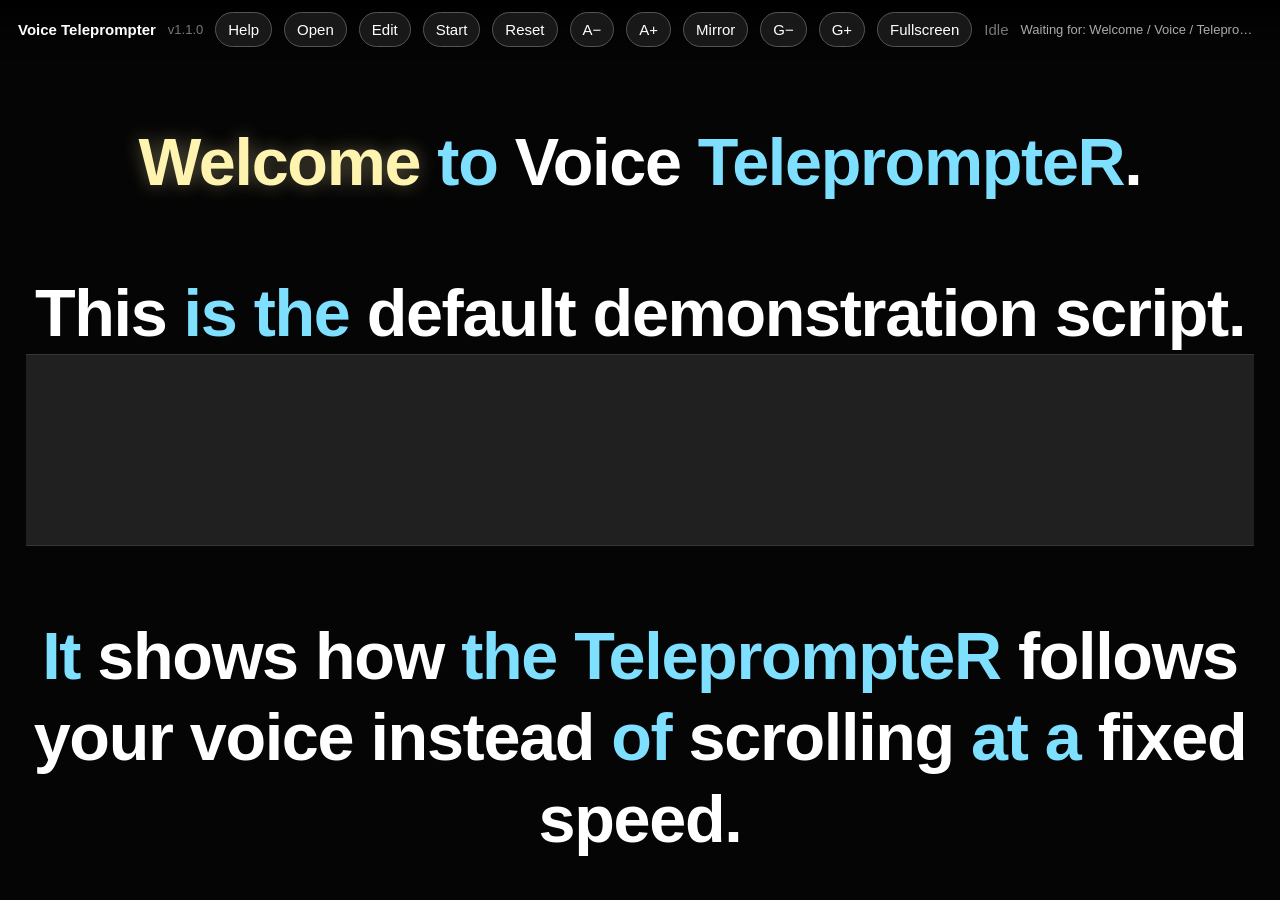
==== commit 16051bd5: "Adds a resizeable horizontal blank space in the middle of the script in which to position a camera i" ====
--- a/index.html
+++ b/index.html
@@ -3,7 +3,7 @@
 <head>
 <meta charset="utf-8" />
 <meta name="viewport" content="width=device-width, initial-scale=1" />
-<title>Voice Teleprompter v1.0.3</title>
+<title>Voice Teleprompter v1.1.0</title>
 <style>
   :root {
     --bg: #050505;
@@ -287,22 +287,33 @@
     transform: scaleX(-1);
     transform-origin: center;
   }
+  .eyeContactGap {
+    display: block;
+    height: 0;
+    width: 100%;
+    box-sizing: border-box;
+    background: #202020;
+    border-top: 1px solid #353535;
+    border-bottom: 1px solid #353535;
+  }
 
 </style>
 </head>
 <body>
 <div id="toolbar">
   <span id="appTitle">Voice Teleprompter</span>
-  <span id="appVersion">v1.0.3</span>
+  <span id="appVersion">v1.1.0</span>
   <button id="helpBtn">Help</button>
-  <button id="openBtn">Open Script</button>
+  <button id="openBtn">Open</button>
   <input id="fileInput" type="file" accept=".txt,.md,text/plain,text/markdown" style="display:none" />
-  <button id="editBtn">Edit Script</button>
-  <button id="startBtn">Start voice control</button>
+  <button id="editBtn">Edit</button>
+  <button id="startBtn">Start</button>
   <button id="resetBtn">Reset</button>
   <button id="fontDownBtn">A−</button>
   <button id="fontUpBtn">A+</button>
   <button id="mirrorBtn">Mirror</button>
+  <button id="eyeGapDownBtn">G−</button>
+  <button id="eyeGapUpBtn">G+</button>
   <button id="fullscreenBtn">Fullscreen</button>
   <span id="status">Idle</span>
   <span id="debug">Waiting for: —</span>
@@ -312,10 +323,10 @@
 <div id="editorOverlay">
   <div id="editorPanel">
     <div id="editorBar">
-      <strong>Edit Script</strong>
+      <strong>Edit</strong>
       <span class="spacer"></span>
       <button id="applyEditBtn">Apply</button>
-      <button id="downloadScriptBtn">Download Script</button>
+      <button id="downloadScriptBtn">Download</button>
       <button id="closeEditBtn">Close</button>
     </div>
     <textarea id="scriptEditor" spellcheck="true"></textarea>
@@ -327,7 +338,7 @@
     <div class="helpTop">
       <div>
         <h2>Voice Teleprompter</h2>
-        <div class="versionText">v1.0.3</div>
+        <div class="versionText">v1.1.0</div>
       </div>
       <button id="closeHelpBtn">Close</button>
     </div>
@@ -364,14 +375,28 @@
 
     <h3>Controls</h3>
     <table class="helpTable">
-      <tr><td>Open Script</td><td>Load a plain text script. The last loaded script text is remembered automatically in this browser.</td></tr>
-      <tr><td>Edit Script</td><td>Open the built-in editor. Press Apply to update the teleprompter.</td></tr>
-      <tr><td>Start Voice Control</td><td>Start or stop speech recognition. When active, the teleprompter follows your speech automatically.</td></tr>
+      <tr><td>Open</td><td>Load a plain text script. The last loaded script text is remembered automatically in this browser.</td></tr>
+      <tr><td>Edit</td><td>Open the built-in editor. Press Apply to update the teleprompter.</td></tr>
+      <tr><td>Start / Stop</td><td>Start or stop speech recognition. When active, the teleprompter follows your speech automatically.</td></tr>
       <tr><td>Reset</td><td>Return to the beginning of the current script.</td></tr>
       <tr><td>A- / A+</td><td>Decrease or increase the teleprompter font size.</td></tr>
       <tr><td>Fullscreen</td><td>Enter fullscreen mode. When already fullscreen, the button changes to Exit Fullscreen.</td></tr>
-      <tr><td>Download Script</td><td>Available in the editor. Saves the current script as a text file.</td></tr>
+      <tr><td>G− / G+</td><td>Decrease or increase the fixed horizontal Eye Contact gap. Each click changes the gap by half the default line height, and the selected size is remembered automatically.</td></tr>
+      <tr><td>Download</td><td>Available in the editor. Saves the current script as a text file.</td></tr>
     </table>
+
+    <h3>Eye Contact Gap</h3>
+    <p>
+      The Eye Contact gap is a fixed horizontal band in the reading area. It is
+      intended for a webcam positioned in front of the screen, so the next lines
+      of text appear just above the camera. This helps you read while looking
+      closer to the lens.
+    </p>
+    <p>
+      Use <strong>G−</strong> and <strong>G+</strong> to reduce or increase the gap height.
+      The gap is shown as a dark grey band with subtle borders, and the chosen
+      size is saved in this browser. Set the gap to zero steps to hide it.
+    </p>
 
     <h3>Voice Commands</h3>
     <table class="helpTable">
@@ -445,8 +470,8 @@
 </div>
 
 <script>
-const APP_VERSION = 'v1.0.3';
-const SCRIPT_TEXT = `Welcome to Voice TeleprompteR. This is the default demonstration script. It shows how the TeleprompteR follows your voice instead of scrolling at a fixed speed. Notice that the script only advances while you are speaking. You can pause at any time to think, look at your audience, or demonstrate something on screen without losing your place. Some words appear in cyan. These are optional words. They help the TeleprompteR cope with common filler words, technical terms, acronyms, product names, and unusual identifiers. White words are required. These are the words the recognizer uses to keep track of your position in the script. You can load your own script using the Open Script button, or edit the current script using the built in editor. The TeleprompteR automatically remembers the last script you used, so the next time you open it your work is restored automatically. For more information about the recognition system, colour coding, script statistics, and available voice commands, open the Help page from the toolbar. You are now ready to load your own script and start recording with Voice TeleprompteR.`;
+const APP_VERSION = 'v1.1.0';
+const SCRIPT_TEXT = `Welcome to Voice TeleprompteR. This is the default demonstration script. It shows how the TeleprompteR follows your voice instead of scrolling at a fixed speed. Notice that the script only advances while you are speaking. You can pause at any time to think, look at your audience, or demonstrate something on screen without losing your place. Some words appear in cyan. These are optional words. They help the TeleprompteR cope with common filler words, technical terms, acronyms, product names, and unusual identifiers. White words are required. These are the words the recognizer uses to keep track of your position in the script. You can load your own script using the Open button, or edit the current script using the built in editor. The TeleprompteR automatically remembers the last script you used, so the next time you open it your work is restored automatically. For more information about the recognition system, colour coding, script statistics, and available voice commands, open the Help page from the toolbar. You are now ready to load your own script and start recording with Voice TeleprompteR.`;
 let currentScript = localStorage.getItem('teleprompterScriptText') || SCRIPT_TEXT;
 
 const filler = new Set(['a','an','and','are','as','at','be','but','by','for','from','i','in','is','it','of','on','or','so','that','the','to','we','were','when','while','with']);
@@ -476,6 +501,8 @@
 const fontDownBtn = document.getElementById('fontDownBtn');
 const fontUpBtn = document.getElementById('fontUpBtn');
 const mirrorBtn = document.getElementById('mirrorBtn');
+const eyeGapDownBtn = document.getElementById('eyeGapDownBtn');
+const eyeGapUpBtn = document.getElementById('eyeGapUpBtn');
 const fullscreenBtn = document.getElementById('fullscreenBtn');
 const toolbar = document.getElementById('toolbar');
 const helpBtn = document.getElementById('helpBtn');
@@ -489,6 +516,7 @@
 const unsupported = document.getElementById('unsupported');
 
 let words = [];
+let sentenceEls = [];
 let pointer = 0;
 let recognition = null;
 let listening = false;
@@ -497,6 +525,10 @@
 let toolbarHideTimer = null;
 let readingWpm = parseInt(localStorage.getItem('teleprompterWpm') || '145', 10);
 let mirrorEnabled = localStorage.getItem('teleprompterMirror') === '1';
+const EYE_CONTACT_GAP_STEP_PX = 48; // Half the approximate default line height.
+let eyeContactGapSteps = parseInt(localStorage.getItem('teleprompterEyeContactGapSteps') || '4', 10);
+if (!Number.isFinite(eyeContactGapSteps)) eyeContactGapSteps = 4;
+eyeContactGapSteps = Math.max(0, Math.min(12, eyeContactGapSteps));
 
 function normalize(s) {
   return s.toLowerCase()
@@ -571,9 +603,14 @@
 function render() {
   scriptEl.innerHTML = '';
   words = [];
+  sentenceEls = [];
+  const eyeGapEl = document.createElement('span');
+  eyeGapEl.id = 'eyeContactGap';
+  eyeGapEl.className = 'eyeContactGap';
   splitSentences(currentScript).forEach((sentence, sentenceIndex) => {
     const sentEl = document.createElement('span');
     sentEl.className = 'sentence';
+    sentenceEls.push(sentEl);
     const sentWords = tokenizeSentence(sentence, sentenceIndex);
     sentWords.forEach((w, i) => {
       const el = document.createElement('span');
@@ -589,6 +626,8 @@
     });
     scriptEl.appendChild(sentEl);
   });
+  scriptEl.appendChild(eyeGapEl);
+  updateEyeContactGap();
   updateDisplay(true);
   updateStats();
 }
@@ -614,6 +653,7 @@
 }
 
 function updateDisplay(forceScroll = false) {
+  updateEyeContactGap();
   words.forEach((w, i) => {
     w.el.classList.toggle('read', i < pointer);
     w.el.classList.toggle('current', i === pointer);
@@ -631,8 +671,20 @@
 
 function scrollToPointer() {
   if (pointer >= words.length) return;
+  const stageRect = stage.getBoundingClientRect();
+
+  if (eyeContactGapSteps > 0) {
+    const gap = document.getElementById('eyeContactGap');
+    if (gap && gap.offsetHeight > 0) {
+      const gapRect = gap.getBoundingClientRect();
+      const gapTargetTop = Math.max(0, (stage.clientHeight - gap.offsetHeight) / 2);
+      const targetTop = stage.scrollTop + (gapRect.top - stageRect.top) - gapTargetTop;
+      stage.scrollTo({ top: Math.max(0, targetTop), behavior: 'smooth' });
+      return;
+    }
+  }
+
   const el = words[pointer].el;
-  const stageRect = stage.getBoundingClientRect();
   const elRect = el.getBoundingClientRect();
   const targetTop = stage.scrollTop + (elRect.top - stageRect.top) - stage.clientHeight * 0.42;
   stage.scrollTo({ top: Math.max(0, targetTop), behavior: 'smooth' });
@@ -784,6 +836,80 @@
   applyMirror(!mirrorEnabled);
 }
 
+function applyEyeContactGap() {
+  eyeContactGapSteps = Math.max(0, Math.min(12, eyeContactGapSteps));
+  localStorage.setItem('teleprompterEyeContactGapSteps', String(eyeContactGapSteps));
+
+  const gap = document.getElementById('eyeContactGap');
+  if (gap) {
+    gap.style.height = (eyeContactGapSteps * EYE_CONTACT_GAP_STEP_PX) + 'px';
+    gap.style.display = eyeContactGapSteps > 0 ? 'block' : 'none';
+  }
+
+  if (eyeGapDownBtn) eyeGapDownBtn.disabled = eyeContactGapSteps <= 0;
+  if (eyeGapUpBtn) eyeGapUpBtn.disabled = eyeContactGapSteps >= 12;
+
+  updateEyeContactGap();
+}
+
+function changeEyeContactGap(delta) {
+  eyeContactGapSteps = Math.max(0, Math.min(12, eyeContactGapSteps + delta));
+  applyEyeContactGap();
+  updateDisplay(true);
+  statusEl.textContent = eyeContactGapSteps > 0 ? 'Eye contact gap: ' + eyeContactGapSteps + ' steps' : 'Eye contact gap hidden';
+}
+
+function updateEyeContactGap() {
+  const gap = document.getElementById('eyeContactGap');
+  if (!gap || !sentenceEls.length || !words.length) return;
+
+  gap.style.height = (eyeContactGapSteps * EYE_CONTACT_GAP_STEP_PX) + 'px';
+  gap.style.display = eyeContactGapSteps > 0 ? 'block' : 'none';
+
+  if (eyeContactGapSteps <= 0 || pointer >= words.length) {
+    if (gap.parentNode !== scriptEl) scriptEl.appendChild(gap);
+    return;
+  }
+
+  // Move the gap after the next two rendered lines from the current word.
+  // The browser decides line wrapping, so we measure the actual word positions
+  // and place the gap after the last word on the second visible line. This
+  // keeps long sentences readable in small windows without hiding text.
+  if (gap.parentNode !== scriptEl || gap.nextSibling !== null) {
+    scriptEl.appendChild(gap);
+  }
+  gap.style.display = 'none';
+
+  const lineTops = [];
+  let targetIndex = pointer;
+  const tolerance = 3;
+
+  for (let i = pointer; i < words.length; i++) {
+    const rect = words[i].el.getBoundingClientRect();
+    const top = rect.top;
+    let lineIndex = lineTops.findIndex(v => Math.abs(v - top) <= tolerance);
+
+    if (lineIndex === -1) {
+      lineTops.push(top);
+      lineIndex = lineTops.length - 1;
+    }
+
+    if (lineIndex >= 2) break;
+    targetIndex = i;
+  }
+
+  gap.style.display = 'block';
+
+  const targetWord = words[targetIndex];
+  const punctEl = targetWord?.el?.nextSibling;
+  const parent = targetWord?.el?.parentNode;
+
+  if (parent && punctEl) {
+    parent.insertBefore(gap, punctEl.nextSibling);
+  } else {
+    scriptEl.appendChild(gap);
+  }
+}
 
 function showToolbar() {
   toolbar.classList.remove('toolbar-hidden');
@@ -923,6 +1049,8 @@
     localStorage.removeItem("teleprompterFontPx");
     localStorage.removeItem("teleprompterWpm");
     localStorage.removeItem("teleprompterMirror");
+    localStorage.removeItem("teleprompterEyeContact");
+    localStorage.removeItem("teleprompterEyeContactGapSteps");
 
     location.reload();
 }
@@ -958,14 +1086,14 @@
 
   recognition.onstart = () => {
     listening = true;
-    startBtn.textContent = 'Stop voice control';
+    startBtn.textContent = 'Stop';
     statusEl.textContent = 'Listening';
   };
   recognition.onend = () => {
     if (listening) {
       try { recognition.start(); } catch (e) {}
     } else {
-      startBtn.textContent = 'Start voice control';
+      startBtn.textContent = 'Start';
       statusEl.textContent = 'Stopped';
     }
   };
@@ -1014,6 +1142,8 @@
 fontDownBtn.addEventListener('click', () => changeFont(-4));
 fontUpBtn.addEventListener('click', () => changeFont(4));
 if (mirrorBtn) mirrorBtn.addEventListener('click', toggleMirror);
+if (eyeGapDownBtn) eyeGapDownBtn.addEventListener('click', () => changeEyeContactGap(-1));
+if (eyeGapUpBtn) eyeGapUpBtn.addEventListener('click', () => changeEyeContactGap(1));
 fullscreenBtn.addEventListener('click', toggleFullscreen);
 document.addEventListener('fullscreenchange', syncFullscreenButton);
 document.addEventListener('mousemove', showToolbar);
@@ -1027,6 +1157,7 @@
 
 render();
 applyMirror(mirrorEnabled);
+applyEyeContactGap();
 if (wpmInput) wpmInput.value = String(readingWpm || 145);
 updateStats();
 console.log('Voice Teleprompter', APP_VERSION);
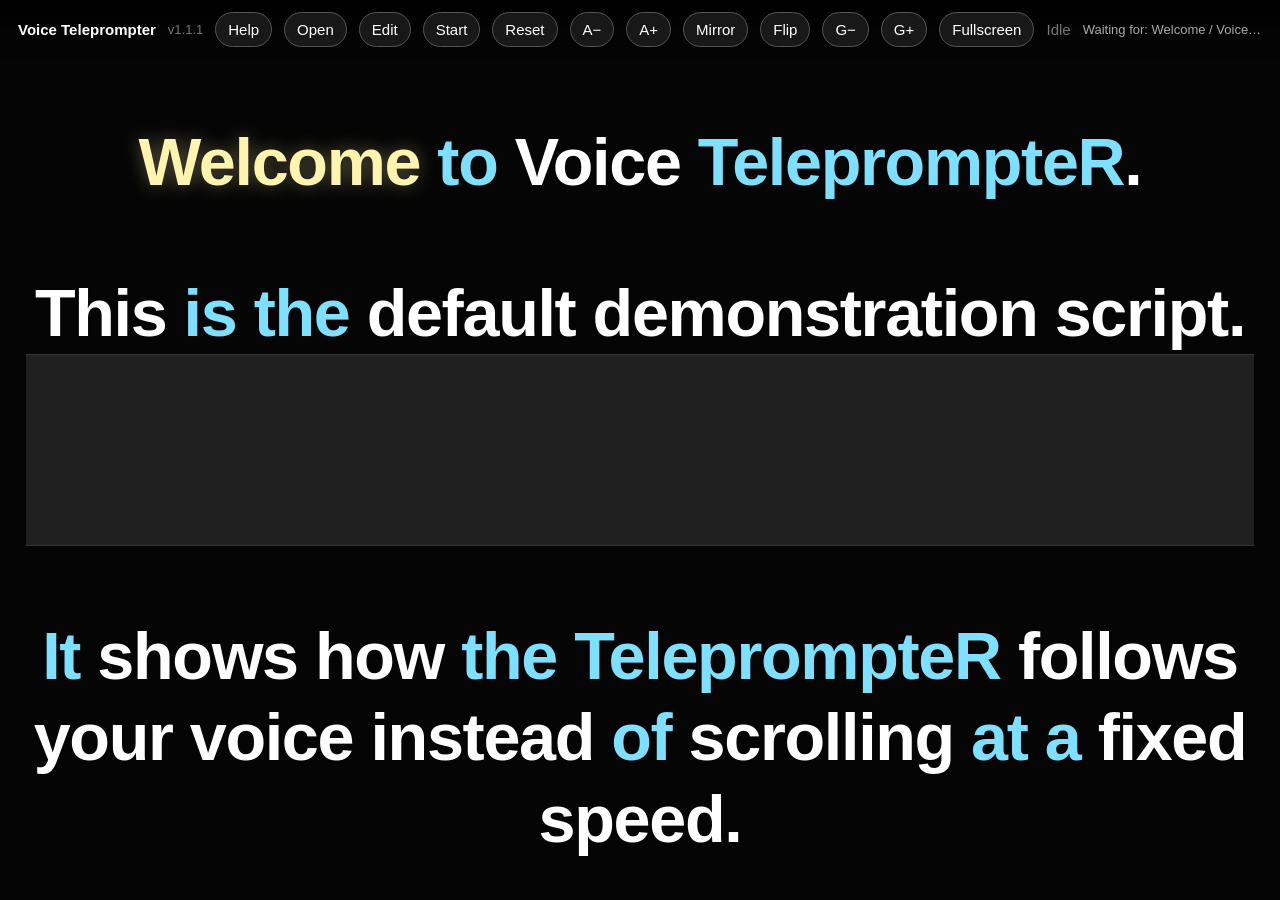
==== commit 9152d1e9: "Added flip button" ====
--- a/index.html
+++ b/index.html
@@ -3,7 +3,7 @@
 <head>
 <meta charset="utf-8" />
 <meta name="viewport" content="width=device-width, initial-scale=1" />
-<title>Voice Teleprompter v1.1.0</title>
+<title>Voice Teleprompter v1.1.1</title>
 <style>
   :root {
     --bg: #050505;
@@ -283,10 +283,10 @@
     outline: none;
   }
   #scriptEditor:focus { border-color: #888; }
-  #script.mirrored {
-    transform: scaleX(-1);
+  #script {
     transform-origin: center;
   }
+
   .eyeContactGap {
     display: block;
     height: 0;
@@ -302,7 +302,7 @@
 <body>
 <div id="toolbar">
   <span id="appTitle">Voice Teleprompter</span>
-  <span id="appVersion">v1.1.0</span>
+  <span id="appVersion">v1.1.1</span>
   <button id="helpBtn">Help</button>
   <button id="openBtn">Open</button>
   <input id="fileInput" type="file" accept=".txt,.md,text/plain,text/markdown" style="display:none" />
@@ -312,6 +312,7 @@
   <button id="fontDownBtn">A−</button>
   <button id="fontUpBtn">A+</button>
   <button id="mirrorBtn">Mirror</button>
+  <button id="flipBtn">Flip</button>
   <button id="eyeGapDownBtn">G−</button>
   <button id="eyeGapUpBtn">G+</button>
   <button id="fullscreenBtn">Fullscreen</button>
@@ -338,7 +339,7 @@
     <div class="helpTop">
       <div>
         <h2>Voice Teleprompter</h2>
-        <div class="versionText">v1.1.0</div>
+        <div class="versionText">v1.1.1</div>
       </div>
       <button id="closeHelpBtn">Close</button>
     </div>
@@ -380,6 +381,8 @@
       <tr><td>Start / Stop</td><td>Start or stop speech recognition. When active, the teleprompter follows your speech automatically.</td></tr>
       <tr><td>Reset</td><td>Return to the beginning of the current script.</td></tr>
       <tr><td>A- / A+</td><td>Decrease or increase the teleprompter font size.</td></tr>
+      <tr><td>Mirror / Unmirror</td><td>Mirror the script horizontally for use with beam-splitter teleprompter hardware.</td></tr>
+      <tr><td>Flip / Unflip</td><td>Flip the script vertically for display setups where the screen image needs to be inverted.</td></tr>
       <tr><td>Fullscreen</td><td>Enter fullscreen mode. When already fullscreen, the button changes to Exit Fullscreen.</td></tr>
       <tr><td>G− / G+</td><td>Decrease or increase the fixed horizontal Eye Contact gap. Each click changes the gap by half the default line height, and the selected size is remembered automatically.</td></tr>
       <tr><td>Download</td><td>Available in the editor. Saves the current script as a text file.</td></tr>
@@ -470,7 +473,7 @@
 </div>
 
 <script>
-const APP_VERSION = 'v1.1.0';
+const APP_VERSION = 'v1.1.1';
 const SCRIPT_TEXT = `Welcome to Voice TeleprompteR. This is the default demonstration script. It shows how the TeleprompteR follows your voice instead of scrolling at a fixed speed. Notice that the script only advances while you are speaking. You can pause at any time to think, look at your audience, or demonstrate something on screen without losing your place. Some words appear in cyan. These are optional words. They help the TeleprompteR cope with common filler words, technical terms, acronyms, product names, and unusual identifiers. White words are required. These are the words the recognizer uses to keep track of your position in the script. You can load your own script using the Open button, or edit the current script using the built in editor. The TeleprompteR automatically remembers the last script you used, so the next time you open it your work is restored automatically. For more information about the recognition system, colour coding, script statistics, and available voice commands, open the Help page from the toolbar. You are now ready to load your own script and start recording with Voice TeleprompteR.`;
 let currentScript = localStorage.getItem('teleprompterScriptText') || SCRIPT_TEXT;
 
@@ -501,6 +504,7 @@
 const fontDownBtn = document.getElementById('fontDownBtn');
 const fontUpBtn = document.getElementById('fontUpBtn');
 const mirrorBtn = document.getElementById('mirrorBtn');
+const flipBtn = document.getElementById('flipBtn');
 const eyeGapDownBtn = document.getElementById('eyeGapDownBtn');
 const eyeGapUpBtn = document.getElementById('eyeGapUpBtn');
 const fullscreenBtn = document.getElementById('fullscreenBtn');
@@ -525,7 +529,8 @@
 let toolbarHideTimer = null;
 let readingWpm = parseInt(localStorage.getItem('teleprompterWpm') || '145', 10);
 let mirrorEnabled = localStorage.getItem('teleprompterMirror') === '1';
-const EYE_CONTACT_GAP_STEP_PX = 48; // Half the approximate default line height.
+let flipEnabled = localStorage.getItem('teleprompterFlip') === '1';
+const EYE_CONTACT_GAP_STEP_PX = 48;
 let eyeContactGapSteps = parseInt(localStorage.getItem('teleprompterEyeContactGapSteps') || '4', 10);
 if (!Number.isFinite(eyeContactGapSteps)) eyeContactGapSteps = 4;
 eyeContactGapSteps = Math.max(0, Math.min(12, eyeContactGapSteps));
@@ -825,16 +830,42 @@
   applyFontPx(currentFontPx() + delta);
 }
 
+function updateScriptTransform() {
+  let transform = '';
+
+  if (flipEnabled) {
+    transform += 'rotate(180deg) ';
+  }
+
+  if (mirrorEnabled) {
+    transform += 'scaleX(-1) ';
+  }
+
+  scriptEl.style.transform = transform.trim() || 'none';
+}
+
 function applyMirror(enabled) {
   mirrorEnabled = !!enabled;
-  scriptEl.classList.toggle('mirrored', mirrorEnabled);
   localStorage.setItem('teleprompterMirror', mirrorEnabled ? '1' : '0');
   if (mirrorBtn) mirrorBtn.textContent = mirrorEnabled ? 'Unmirror' : 'Mirror';
+  updateScriptTransform();
+}
+
+function applyFlip(enabled) {
+  flipEnabled = !!enabled;
+  localStorage.setItem('teleprompterFlip', flipEnabled ? '1' : '0');
+  if (flipBtn) flipBtn.textContent = flipEnabled ? 'Unflip' : 'Flip';
+  updateScriptTransform();
 }
 
 function toggleMirror() {
   applyMirror(!mirrorEnabled);
 }
+
+function toggleFlip() {
+  applyFlip(!flipEnabled);
+}
+
 
 function applyEyeContactGap() {
   eyeContactGapSteps = Math.max(0, Math.min(12, eyeContactGapSteps));
@@ -1049,6 +1080,7 @@
     localStorage.removeItem("teleprompterFontPx");
     localStorage.removeItem("teleprompterWpm");
     localStorage.removeItem("teleprompterMirror");
+    localStorage.removeItem("teleprompterFlip");
     localStorage.removeItem("teleprompterEyeContact");
     localStorage.removeItem("teleprompterEyeContactGapSteps");
 
@@ -1142,6 +1174,7 @@
 fontDownBtn.addEventListener('click', () => changeFont(-4));
 fontUpBtn.addEventListener('click', () => changeFont(4));
 if (mirrorBtn) mirrorBtn.addEventListener('click', toggleMirror);
+if (flipBtn) flipBtn.addEventListener('click', toggleFlip);
 if (eyeGapDownBtn) eyeGapDownBtn.addEventListener('click', () => changeEyeContactGap(-1));
 if (eyeGapUpBtn) eyeGapUpBtn.addEventListener('click', () => changeEyeContactGap(1));
 fullscreenBtn.addEventListener('click', toggleFullscreen);
@@ -1157,6 +1190,7 @@
 
 render();
 applyMirror(mirrorEnabled);
+applyFlip(flipEnabled);
 applyEyeContactGap();
 if (wpmInput) wpmInput.value = String(readingWpm || 145);
 updateStats();
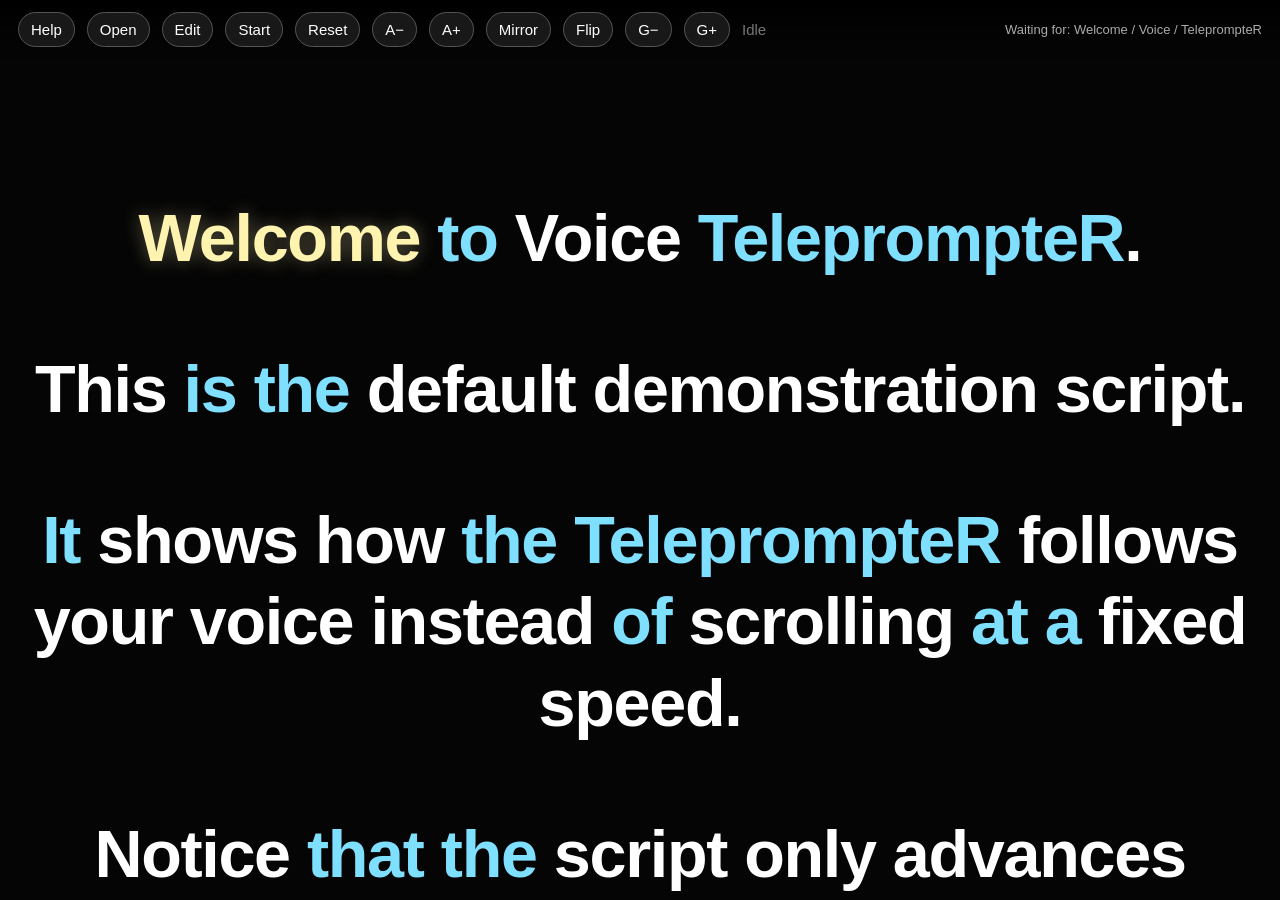
==== commit 38e8807f: "Splits up application, removes fullscreen button (use F11)" ====
--- a/index.html
+++ b/index.html
@@ -3,306 +3,12 @@
 <head>
 <meta charset="utf-8" />
 <meta name="viewport" content="width=device-width, initial-scale=1" />
-<title>Voice Teleprompter v1.1.1</title>
-<style>
-  :root {
-    --bg: #050505;
-    --unread: #ffffff;
-    --read: #9a9a9a;
-    --current: #fff3b0;
-    --ui: #cfcfcf;
-    --muted: #777;
-    --optional: #7fdfff;
-  }
-  html, body {
-    margin: 0;
-    padding: 0;
-    background: var(--bg);
-    color: var(--unread);
-    font-family: Arial, Helvetica, sans-serif;
-    height: 100%;
-    overflow: hidden;
-  }
-  #toolbar {
-    position: fixed;
-    top: 0;
-    left: 0;
-    right: 0;
-    z-index: 10;
-    display: flex;
-    gap: 12px;
-    align-items: center;
-    padding: 12px 18px;
-    background: linear-gradient(to bottom, rgba(0,0,0,.92), rgba(0,0,0,.35), rgba(0,0,0,0));
-    color: var(--ui);
-    font-size: 15px;
-    opacity: 1;
-    transform: translateY(0);
-    transition: opacity .35s ease, transform .35s ease;
-  }
-  #toolbar.toolbar-hidden {
-    opacity: 0;
-    transform: translateY(-18px);
-    pointer-events: none;
-  }
-  button {
-    font-size: 15px;
-    padding: 8px 12px;
-    border-radius: 999px;
-    border: 1px solid #555;
-    background: #181818;
-    color: #fff;
-    cursor: pointer;
-  }
-  button:hover { background: #242424; }
-  #status { color: var(--muted); }
-  #debug {
-    margin-left: auto;
-    color: #aaa;
-    font-size: 13px;
-    max-width: 45vw;
-    overflow: hidden;
-    text-overflow: ellipsis;
-    white-space: nowrap;
-  }
-  #stage {
-    height: 100vh;
-    overflow-y: auto;
-    scroll-behavior: smooth;
-    padding: 22vh clamp(6px, 2vw, 28px) 45vh;
-    box-sizing: border-box;
-  }
-  #script {
-    width: 100%;
-    max-width: none;
-    margin: 0 auto;
-    text-align: center;
-    font-weight: 600;
-    font-size: var(--prompt-font-size, clamp(40px, 5.2vw, 78px));
-    line-height: 1.22;
-    letter-spacing: -0.02em;
-  }
-  .sentence {
-    display: block;
-    margin: 0 0 1.05em 0;
-  }
-  .word {
-    color: var(--unread);
-    transition: color 180ms linear, opacity 180ms linear, text-shadow 180ms linear;
-    display: inline-block;
-  }
-  .word.optional { color: var(--optional); }
-  .word.read { color: var(--read); opacity: .72; }
-  .word.optional.read { color: var(--read); opacity: .72; }
-  .word.current {
-    color: var(--current);
-    text-shadow: 0 0 18px rgba(255, 243, 176, .34);
-  }
-  .punct { display: inline; }
-  .punct.read { color: var(--read); opacity: .72; }
-
-  #appTitle {
-    font-weight: 700;
-    color: #fff;
-    white-space: nowrap;
-  }
-  #appVersion {
-    color: var(--muted);
-    font-size: 13px;
-    white-space: nowrap;
-  }
-  #helpOverlay {
-    display: none;
-    position: fixed;
-    inset: 0;
-    z-index: 60;
-    background: rgba(0,0,0,.78);
-    padding: 7vh 5vw;
-    box-sizing: border-box;
-  }
-  #helpPanel {
-    max-width: 860px;
-    margin: 0 auto;
-    max-height: 86vh;
-    overflow-y: auto;
-    background: #111;
-    border: 1px solid #444;
-    border-radius: 18px;
-    padding: 22px;
-    box-sizing: border-box;
-    color: #eee;
-    font-size: 18px;
-    line-height: 1.45;
-  }
-  #helpPanel h2 {
-    margin: 0 0 6px 0;
-    font-size: 28px;
-  }
-  #helpPanel h3 {
-    margin: 24px 0 8px 0;
-    font-size: 21px;
-  }
-  #helpPanel .helpTop {
-    display: flex;
-    gap: 12px;
-    align-items: center;
-    justify-content: space-between;
-    margin-bottom: 14px;
-  }
-  #helpPanel .versionText {
-    color: var(--muted);
-    font-size: 14px;
-  }
-  .legendRow {
-    display: flex;
-    align-items: center;
-    gap: 12px;
-    margin: 8px 0;
-  }
-  .legendSwatch {
-    width: 22px;
-    height: 22px;
-    border-radius: 6px;
-    border: 1px solid #555;
-    flex: 0 0 auto;
-  }
-  .legendRequired { background: var(--unread); }
-  .legendOptional { background: var(--optional); }
-  .legendCurrent { background: var(--current); }
-  .legendRead { background: var(--read); opacity: .72; }
-  #statsGrid {
-    display: grid;
-    grid-template-columns: repeat(auto-fit, minmax(160px, 1fr));
-    gap: 10px;
-    margin: 12px 0 18px;
-  }
-  .statCard {
-    background: #050505;
-    border: 1px solid #333;
-    border-radius: 12px;
-    padding: 12px;
-  }
-  .statLabel {
-    color: var(--muted);
-    font-size: 13px;
-    margin-bottom: 4px;
-  }
-  .statValue {
-    color: #fff;
-    font-size: 24px;
-    font-weight: 700;
-  }
-  #wpmInput {
-    width: 80px;
-    font-size: 18px;
-    padding: 6px 8px;
-    border-radius: 8px;
-    border: 1px solid #555;
-    background: #050505;
-    color: #fff;
-  }
-
-
-  .helpTable {
-    width: 100%;
-    border-collapse: collapse;
-    margin-top: 10px;
-  }
-  .helpTable td {
-    padding: 8px 12px;
-    vertical-align: top;
-  }
-  .helpTable td:first-child {
-    width: 180px;
-    white-space: nowrap;
-    font-weight: bold;
-  }
-  .helpTable tr:nth-child(even) {
-    background: #181818;
-  }
-  #helpPanel code {
-    background: #050505;
-    border: 1px solid #333;
-    border-radius: 6px;
-    padding: 2px 6px;
-    color: #fff;
-  }
-
-  #unsupported {
-    display: none;
-    position: fixed;
-    inset: 0;
-    background: #111;
-    color: #fff;
-    padding: 20vh 10vw;
-    font-size: 28px;
-    line-height: 1.35;
-    z-index: 99;
-  }
-  #editorOverlay {
-    display: none;
-    position: fixed;
-    inset: 0;
-    z-index: 50;
-    background: rgba(0,0,0,.78);
-    padding: 7vh 5vw;
-    box-sizing: border-box;
-  }
-  #editorPanel {
-    height: 86vh;
-    display: flex;
-    flex-direction: column;
-    gap: 12px;
-    background: #111;
-    border: 1px solid #444;
-    border-radius: 18px;
-    padding: 18px;
-    box-sizing: border-box;
-  }
-  #editorBar {
-    display: flex;
-    gap: 12px;
-    align-items: center;
-    color: var(--ui);
-    font-size: 16px;
-  }
-  #editorBar .spacer { flex: 1; }
-  #scriptEditor {
-    flex: 1;
-    width: 100%;
-    box-sizing: border-box;
-    resize: none;
-    border-radius: 12px;
-    border: 1px solid #555;
-    background: #050505;
-    color: #fff;
-    font-family: Arial, Helvetica, sans-serif;
-    font-size: 22px;
-    line-height: 1.35;
-    padding: 16px;
-    outline: none;
-  }
-  #scriptEditor:focus { border-color: #888; }
-  #script {
-    transform-origin: center;
-  }
-
-  .eyeContactGap {
-    display: block;
-    height: 0;
-    width: 100%;
-    box-sizing: border-box;
-    background: #202020;
-    border-top: 1px solid #353535;
-    border-bottom: 1px solid #353535;
-  }
-
-</style>
+<title>Voice Teleprompter</title>
+<script src="version.js"></script>
+<link rel="stylesheet" href="styles.css" />
 </head>
 <body>
 <div id="toolbar">
-  <span id="appTitle">Voice Teleprompter</span>
-  <span id="appVersion">v1.1.1</span>
   <button id="helpBtn">Help</button>
   <button id="openBtn">Open</button>
   <input id="fileInput" type="file" accept=".txt,.md,text/plain,text/markdown" style="display:none" />
@@ -315,7 +21,6 @@
   <button id="flipBtn">Flip</button>
   <button id="eyeGapDownBtn">G−</button>
   <button id="eyeGapUpBtn">G+</button>
-  <button id="fullscreenBtn">Fullscreen</button>
   <span id="status">Idle</span>
   <span id="debug">Waiting for: —</span>
 </div>
@@ -334,871 +39,6 @@
   </div>
 </div>
 
-<div id="helpOverlay">
-  <div id="helpPanel">
-    <div class="helpTop">
-      <div>
-        <h2>Voice Teleprompter</h2>
-        <div class="versionText">v1.1.1</div>
-      </div>
-      <button id="closeHelpBtn">Close</button>
-    </div>
-
-    <h3>Script Statistics</h3>
-    <p>
-      The statistics panel shows total words, number of sentences, optional words,
-      and estimated reading time.
-    </p>
-
-    <div id="statsGrid">
-      <div class="statCard"><div class="statLabel">Words</div><div id="statWords" class="statValue">—</div></div>
-      <div class="statCard"><div class="statLabel">Sentences</div><div id="statSentences" class="statValue">—</div></div>
-      <div class="statCard"><div class="statLabel">Optional words</div><div id="statOptional" class="statValue">—</div></div>
-      <div class="statCard"><div class="statLabel">Estimated time</div><div id="statTime" class="statValue">—</div></div>
-    </div>
-
-    <p>
-      Reading time is calculated using the selected Words Per Minute value.
-      The default is 145 WPM, but you can adjust it to match your own speaking speed.
-    </p>
-
-    <label for="wpmInput"><strong>Reading speed:</strong></label>
-    <input id="wpmInput" type="number" min="60" max="300" step="5" value="145" />
-    <span> words per minute</span>
-
-    <h3>About</h3>
-
-    <p>
-      This teleprompter uses speech recognition to automatically follow your script.
-      It is designed to keep moving through technical scripts by treating some words
-      as required and some words as optional.
-    </p>
-
-    <h3>Controls</h3>
-    <table class="helpTable">
-      <tr><td>Open</td><td>Load a plain text script. The last loaded script text is remembered automatically in this browser.</td></tr>
-      <tr><td>Edit</td><td>Open the built-in editor. Press Apply to update the teleprompter.</td></tr>
-      <tr><td>Start / Stop</td><td>Start or stop speech recognition. When active, the teleprompter follows your speech automatically.</td></tr>
-      <tr><td>Reset</td><td>Return to the beginning of the current script.</td></tr>
-      <tr><td>A- / A+</td><td>Decrease or increase the teleprompter font size.</td></tr>
-      <tr><td>Mirror / Unmirror</td><td>Mirror the script horizontally for use with beam-splitter teleprompter hardware.</td></tr>
-      <tr><td>Flip / Unflip</td><td>Flip the script vertically for display setups where the screen image needs to be inverted.</td></tr>
-      <tr><td>Fullscreen</td><td>Enter fullscreen mode. When already fullscreen, the button changes to Exit Fullscreen.</td></tr>
-      <tr><td>G− / G+</td><td>Decrease or increase the fixed horizontal Eye Contact gap. Each click changes the gap by half the default line height, and the selected size is remembered automatically.</td></tr>
-      <tr><td>Download</td><td>Available in the editor. Saves the current script as a text file.</td></tr>
-    </table>
-
-    <h3>Eye Contact Gap</h3>
-    <p>
-      The Eye Contact gap is a fixed horizontal band in the reading area. It is
-      intended for a webcam positioned in front of the screen, so the next lines
-      of text appear just above the camera. This helps you read while looking
-      closer to the lens.
-    </p>
-    <p>
-      Use <strong>G−</strong> and <strong>G+</strong> to reduce or increase the gap height.
-      The gap is shown as a dark grey band with subtle borders, and the chosen
-      size is saved in this browser. Set the gap to zero steps to hide it.
-    </p>
-
-    <h3>Voice Commands</h3>
-    <table class="helpTable">
-      <tr><td>Hey reset</td><td>Reset to the beginning without stopping voice recognition.</td></tr>
-    </table>
-
-    <h3>Recognition Guide</h3>
-    <div class="legendRow"><span class="legendSwatch legendRequired"></span><span><strong>White</strong> words are required. The recognizer normally expects to hear these words.</span></div>
-    <div class="legendRow"><span class="legendSwatch legendOptional"></span><span><strong>Cyan</strong> words are optional. They may be skipped if the following required word is recognized.</span></div>
-    <div class="legendRow"><span class="legendSwatch legendCurrent"></span><span><strong>Yellow</strong> shows the current word or reading position.</span></div>
-    <div class="legendRow"><span class="legendSwatch legendRead"></span><span><strong>Grey</strong> words have already been read.</span></div>
-
-    <h3>Why are some words cyan?</h3>
-    <p>
-      Some cyan words are filler words such as <b>a</b>, <b>an</b>, <b>the</b>,
-      <b>of</b>, <b>to</b>, <b>in</b>, <b>with</b>, <b>and</b>, <b>so</b>,
-      and <b>when</b>. These are optional because they do not help much with
-      tracking your position and are usually not recognized individually.
-    </p>
-
-    <p>
-      Other cyan words are technical words that may be difficult for speech recognition,
-      such as acronyms, product names, identifiers, or CamelCase terms.
-    </p>
-
-    <h3>Making a word optional</h3>
-    <p>
-      If a white word is not being recognized reliably, edit the script so it matches
-      one of these optional-word patterns:
-    </p>
-
-    <table class="helpTable">
-      <tr><td>ALL CAPITALS</td><td>RSSI, BLE, GPIO</td></tr>
-      <tr><td>Letters and numbers</td><td>EFR32, STM32, SiWx917</td></tr>
-      <tr><td>CamelCase</td><td>OpenThread, BlueTooth</td></tr>
-    </table>
-
-    <h3>Making a word required</h3>
-    <p>
-      If a cyan word should be required, edit it so it no longer matches the optional-word rules.
-    </p>
-
-    <table class="helpTable">
-      <tr><td>RSSI</td><td>rssi</td></tr>
-      <tr><td>OpenThread</td><td>Open Thread</td></tr>
-      <tr><td>BlueTooth</td><td>Bluetooth</td></tr>
-    </table>
-
-    <p>
-      <b>Tip:</b> Only make a word optional if it consistently causes recognition problems.
-      Leaving ordinary English words as required generally gives the most accurate tracking.
-    </p>
-
-    <hr>
-
-    <h3>Developer</h3>
-
-    <p>
-    The button below clears all settings and locally stored scripts, allowing you to
-    test the first-run experience.
-    </p>
-
-    <p>
-    <button id="resetAppBtn">Reset Application Settings</button>
-    </p>
-
-    <p style="margin-top: 28px; text-align: center;">
-      <button id="closeHelpBottomBtn" onclick="closeHelp()">Close</button>
-    </p>
-  </div>
-</div>
-
-<script>
-const APP_VERSION = 'v1.1.1';
-const SCRIPT_TEXT = `Welcome to Voice TeleprompteR. This is the default demonstration script. It shows how the TeleprompteR follows your voice instead of scrolling at a fixed speed. Notice that the script only advances while you are speaking. You can pause at any time to think, look at your audience, or demonstrate something on screen without losing your place. Some words appear in cyan. These are optional words. They help the TeleprompteR cope with common filler words, technical terms, acronyms, product names, and unusual identifiers. White words are required. These are the words the recognizer uses to keep track of your position in the script. You can load your own script using the Open button, or edit the current script using the built in editor. The TeleprompteR automatically remembers the last script you used, so the next time you open it your work is restored automatically. For more information about the recognition system, colour coding, script statistics, and available voice commands, open the Help page from the toolbar. You are now ready to load your own script and start recording with Voice TeleprompteR.`;
-let currentScript = localStorage.getItem('teleprompterScriptText') || SCRIPT_TEXT;
-
-const filler = new Set(['a','an','and','are','as','at','be','but','by','for','from','i','in','is','it','of','on','or','so','that','the','to','we','were','when','while','with']);
-const weak = new Set(['a','an','and','are','as','at','be','but','by','can','for','from','i','in','is','it','of','on','or','so','that','the','to','we','were','when','while','with']);
-const aliases = new Map([
-  ['rssi', ['rssi','r s s i','rss i','rc i','arssi']],
-  ['likeliness', ['likeliness','likeness','likelihood','like liness','likelyness']],
-  ['sounding', ['sounding','soundings']],
-  ['measurements', ['measurements','measurement']],
-  ['measurement', ['measurement','measurements']],
-]);
-
-const scriptEl = document.getElementById('script');
-const stage = document.getElementById('stage');
-const statusEl = document.getElementById('status');
-const debugEl = document.getElementById('debug');
-const startBtn = document.getElementById('startBtn');
-const resetBtn = document.getElementById('resetBtn');
-const openBtn = document.getElementById('openBtn');
-const fileInput = document.getElementById('fileInput');
-const editBtn = document.getElementById('editBtn');
-const editorOverlay = document.getElementById('editorOverlay');
-const scriptEditor = document.getElementById('scriptEditor');
-const applyEditBtn = document.getElementById('applyEditBtn');
-const downloadScriptBtn = document.getElementById('downloadScriptBtn');
-const closeEditBtn = document.getElementById('closeEditBtn');
-const fontDownBtn = document.getElementById('fontDownBtn');
-const fontUpBtn = document.getElementById('fontUpBtn');
-const mirrorBtn = document.getElementById('mirrorBtn');
-const flipBtn = document.getElementById('flipBtn');
-const eyeGapDownBtn = document.getElementById('eyeGapDownBtn');
-const eyeGapUpBtn = document.getElementById('eyeGapUpBtn');
-const fullscreenBtn = document.getElementById('fullscreenBtn');
-const toolbar = document.getElementById('toolbar');
-const helpBtn = document.getElementById('helpBtn');
-const helpOverlay = document.getElementById('helpOverlay');
-const closeHelpBtn = document.getElementById('closeHelpBtn');
-const wpmInput = document.getElementById('wpmInput');
-const statWords = document.getElementById('statWords');
-const statSentences = document.getElementById('statSentences');
-const statOptional = document.getElementById('statOptional');
-const statTime = document.getElementById('statTime');
-const unsupported = document.getElementById('unsupported');
-
-let words = [];
-let sentenceEls = [];
-let pointer = 0;
-let recognition = null;
-let listening = false;
-let sentenceLockedUntilNextEvent = false;
-let lastScrollAt = 0;
-let toolbarHideTimer = null;
-let readingWpm = parseInt(localStorage.getItem('teleprompterWpm') || '145', 10);
-let mirrorEnabled = localStorage.getItem('teleprompterMirror') === '1';
-let flipEnabled = localStorage.getItem('teleprompterFlip') === '1';
-const EYE_CONTACT_GAP_STEP_PX = 48;
-let eyeContactGapSteps = parseInt(localStorage.getItem('teleprompterEyeContactGapSteps') || '4', 10);
-if (!Number.isFinite(eyeContactGapSteps)) eyeContactGapSteps = 4;
-eyeContactGapSteps = Math.max(0, Math.min(12, eyeContactGapSteps));
-
-function normalize(s) {
-  return s.toLowerCase()
-    .replace(/[’']/g, '')
-    .replace(/\br\s*s\s*s\s*i\b/g, 'rssi')
-    .replace(/[^a-z0-9\s]/g, ' ')
-    .replace(/\s+/g, ' ')
-    .trim();
-}
-
-function wordMatches(expected, transcriptTokens, transcriptNorm) {
-  if (!expected) return false;
-  const base = expected.norm;
-  if (transcriptTokens.includes(base)) return true;
-  const list = aliases.get(base);
-  if (list) return list.some(a => transcriptNorm.includes(a));
-  return false;
-}
-
-function wordMatchesNearStart(expected, transcriptTokens, transcriptNorm, maxIndex = 2) {
-  if (!expected) return false;
-  const base = expected.norm;
-  const idx = transcriptTokens.indexOf(base);
-  if (idx >= 0 && idx <= maxIndex) return true;
-  const list = aliases.get(base);
-  if (list) {
-    return list.some(a => {
-      const aliasNorm = normalize(a);
-      if (!aliasNorm) return false;
-      if (transcriptNorm.startsWith(aliasNorm)) return true;
-      const aliasFirst = aliasNorm.split(' ')[0];
-      const aliasIdx = transcriptTokens.indexOf(aliasFirst);
-      return aliasIdx >= 0 && aliasIdx <= maxIndex;
-    });
-  }
-  return false;
-}
-
-function isSentenceStartIndex(index) {
-  return index <= 0 || words[index - 1]?.sentenceIndex !== words[index]?.sentenceIndex;
-}
-
-function splitSentences(text) {
-  const matches = text.match(/[^.!?]+[.!?]+|[^.!?]+$/g) || [];
-  return matches.map(s => s.trim()).filter(Boolean);
-}
-
-function isOptionalWord(display) {
-  const word = display.replace(/^[^\w]+|[^\w]+$/g, '');
-  if (!word) return false;
-  if (/^[A-Z]{2,}$/.test(word)) return true;
-  if (/[A-Za-z]/.test(word) && /\d/.test(word)) return true;
-  if (/[a-z][A-Z]/.test(word)) return true;
-  return false;
-}
-
-function tokenizeSentence(sentence, sentenceIndex) {
-  const parts = sentence.match(/\S+\s*/g) || [];
-  const out = [];
-  for (const rawPart of parts) {
-    const raw = rawPart.trim();
-    const m = raw.match(/^(.+?)([.,!?;:]*)$/);
-    const display = m ? m[1] : raw;
-    const punct = m ? m[2] : '';
-    const norm = normalize(display);
-    if (!norm) continue;
-    out.push({ display, punct, norm, sentenceIndex, el: null, isFiller: filler.has(norm), isWeak: weak.has(norm) || norm.length <= 3, isOptional: isOptionalWord(display) });
-  }
-  return out;
-}
-
-function render() {
-  scriptEl.innerHTML = '';
-  words = [];
-  sentenceEls = [];
-  const eyeGapEl = document.createElement('span');
-  eyeGapEl.id = 'eyeContactGap';
-  eyeGapEl.className = 'eyeContactGap';
-  splitSentences(currentScript).forEach((sentence, sentenceIndex) => {
-    const sentEl = document.createElement('span');
-    sentEl.className = 'sentence';
-    sentenceEls.push(sentEl);
-    const sentWords = tokenizeSentence(sentence, sentenceIndex);
-    sentWords.forEach((w, i) => {
-      const el = document.createElement('span');
-      el.className = 'word' + ((w.isOptional || w.isFiller) ? ' optional' : '');
-      el.textContent = w.display;
-      const punct = document.createElement('span');
-      punct.className = 'punct';
-      punct.textContent = w.punct + (i === sentWords.length - 1 ? '' : ' ');
-      sentEl.appendChild(el);
-      sentEl.appendChild(punct);
-      w.el = el;
-      words.push(w);
-    });
-    scriptEl.appendChild(sentEl);
-  });
-  scriptEl.appendChild(eyeGapEl);
-  updateEyeContactGap();
-  updateDisplay(true);
-  updateStats();
-}
-
-function nextStrongWordIndex(start, limit = 6) {
-  const currentSentence = words[start]?.sentenceIndex;
-  for (let i = start; i < Math.min(words.length, start + limit); i++) {
-    if (words[i].sentenceIndex !== currentSentence) break;
-    if (!words[i].isWeak && !words[i].isOptional) return i;
-  }
-  return start;
-}
-
-function expectedDebug() {
-  if (pointer >= words.length) return 'Complete';
-  const q = [];
-  const sent = words[pointer].sentenceIndex;
-  for (let i = pointer; i < words.length && q.length < 6; i++) {
-    if (words[i].sentenceIndex !== sent) break;
-    if (!words[i].isFiller || i === pointer) q.push(words[i].display);
-  }
-  return q.join(' / ');
-}
-
-function updateDisplay(forceScroll = false) {
-  updateEyeContactGap();
-  words.forEach((w, i) => {
-    w.el.classList.toggle('read', i < pointer);
-    w.el.classList.toggle('current', i === pointer);
-    const punctEl = w.el.nextSibling;
-    if (punctEl && punctEl.classList) {
-      punctEl.classList.toggle('read', i < pointer);
-    }
-  });
-  debugEl.textContent = 'Waiting for: ' + expectedDebug();
-  if (forceScroll || Date.now() - lastScrollAt > 650) {
-    scrollToPointer();
-    lastScrollAt = Date.now();
-  }
-}
-
-function scrollToPointer() {
-  if (pointer >= words.length) return;
-  const stageRect = stage.getBoundingClientRect();
-
-  if (eyeContactGapSteps > 0) {
-    const gap = document.getElementById('eyeContactGap');
-    if (gap && gap.offsetHeight > 0) {
-      const gapRect = gap.getBoundingClientRect();
-      const gapTargetTop = Math.max(0, (stage.clientHeight - gap.offsetHeight) / 2);
-      const targetTop = stage.scrollTop + (gapRect.top - stageRect.top) - gapTargetTop;
-      stage.scrollTo({ top: Math.max(0, targetTop), behavior: 'smooth' });
-      return;
-    }
-  }
-
-  const el = words[pointer].el;
-  const elRect = el.getBoundingClientRect();
-  const targetTop = stage.scrollTop + (elRect.top - stageRect.top) - stage.clientHeight * 0.42;
-  stage.scrollTo({ top: Math.max(0, targetTop), behavior: 'smooth' });
-}
-
-function resetTeleprompter() {
-  pointer = 0;
-  sentenceLockedUntilNextEvent = false;
-  updateDisplay(true);
-  statusEl.textContent = listening ? 'Listening — reset to beginning' : 'Reset to beginning';
-}
-
-function advanceOne() {
-  if (pointer < words.length) pointer++;
-  updateDisplay();
-}
-
-function advanceToNextSentence() {
-  if (pointer >= words.length) return;
-  const s = words[pointer].sentenceIndex;
-  while (pointer < words.length && words[pointer].sentenceIndex === s) pointer++;
-  sentenceLockedUntilNextEvent = true;
-  updateDisplay(true);
-}
-
-function backSentence() {
-  if (pointer <= 0) { resetTeleprompter(); return; }
-  const prevSentence = words[Math.max(0, pointer - 1)].sentenceIndex;
-  while (pointer > 0 && words[pointer - 1].sentenceIndex === prevSentence) pointer--;
-  sentenceLockedUntilNextEvent = false;
-  updateDisplay(true);
-}
-
-function handleTranscript(transcript) {
-  const norm = normalize(transcript);
-  if (!norm) return;
-  if (norm.includes('hey reset') || norm.includes('hay reset') || norm.includes('a reset')) {
-    resetTeleprompter();
-    return;
-  }
-  const tokens = norm.split(' ');
-  statusEl.textContent = 'Heard: ' + transcript.slice(0, 90);
-
-  if (sentenceLockedUntilNextEvent) {
-    sentenceLockedUntilNextEvent = false;
-    // Do not consume the same recognition event that triggered the unlock.
-    statusEl.textContent = 'Sentence lock released';
-    return;
-  }
-
-  let consumed = 0;
-  const startSentence = words[pointer]?.sentenceIndex;
-  while (pointer < words.length && consumed < 8) {
-    const current = words[pointer];
-    if (current.sentenceIndex !== startSentence) {
-      sentenceLockedUntilNextEvent = true;
-      break;
-    }
-
-    const atSentenceStart = isSentenceStartIndex(pointer);
-
-    // At the start of a sentence, only accept words that appear right at the
-    // beginning of the recognition result. This prevents the end of the
-    // previous sentence from dragging us into the next one.
-    if (atSentenceStart && consumed === 0) {
-      if (wordMatchesNearStart(current, tokens, norm)) {
-        pointer++;
-        consumed++;
-        continue;
-      }
-      if (current.isFiller || current.isOptional) {
-        const strongIdx = nextStrongWordIndex(pointer + 1, 5);
-        if (strongIdx > pointer && words[strongIdx] && wordMatchesNearStart(words[strongIdx], tokens, norm)) {
-          pointer = strongIdx + 1;
-          consumed++;
-          continue;
-        }
-      }
-      break;
-    }
-
-    // Auto-step over very common filler or optional words only when the next strong word was heard.
-    if (current.isFiller || current.isOptional) {
-      const strongIdx = nextStrongWordIndex(pointer + 1, 5);
-      if (strongIdx > pointer && words[strongIdx] && wordMatches(words[strongIdx], tokens, norm)) {
-        pointer = strongIdx + 1;
-        consumed++;
-        continue;
-      }
-    }
-
-    if (wordMatches(current, tokens, norm)) {
-      pointer++;
-      consumed++;
-      continue;
-    }
-
-    // If current is weak, allow exactly one next non-weak content word, but not across sentences.
-    const next = words[pointer + 1];
-    if (current.isWeak && next && next.sentenceIndex === current.sentenceIndex && !next.isWeak && !next.isOptional && wordMatches(next, tokens, norm)) {
-      pointer += 2;
-      consumed++;
-      continue;
-    }
-    break;
-  }
-
-  if (pointer < words.length && startSentence !== undefined && words[pointer]?.sentenceIndex !== startSentence) {
-    sentenceLockedUntilNextEvent = true;
-  }
-  updateDisplay(consumed > 0);
-}
-
-
-function getFontPx() {
-  const v = localStorage.getItem('teleprompterFontPx');
-  return v ? parseInt(v, 10) : null;
-}
-
-function applyFontPx(px) {
-  if (!px) {
-    scriptEl.style.removeProperty('--prompt-font-size');
-    return;
-  }
-  px = Math.max(32, Math.min(100, px));
-  scriptEl.style.setProperty('--prompt-font-size', px + 'px');
-  localStorage.setItem('teleprompterFontPx', String(px));
-  updateDisplay(true);
-}
-
-function currentFontPx() {
-  const saved = getFontPx();
-  if (saved) return saved;
-  return Math.round(parseFloat(getComputedStyle(scriptEl).fontSize) || 60);
-}
-
-function changeFont(delta) {
-  applyFontPx(currentFontPx() + delta);
-}
-
-function updateScriptTransform() {
-  let transform = '';
-
-  if (flipEnabled) {
-    transform += 'rotate(180deg) ';
-  }
-
-  if (mirrorEnabled) {
-    transform += 'scaleX(-1) ';
-  }
-
-  scriptEl.style.transform = transform.trim() || 'none';
-}
-
-function applyMirror(enabled) {
-  mirrorEnabled = !!enabled;
-  localStorage.setItem('teleprompterMirror', mirrorEnabled ? '1' : '0');
-  if (mirrorBtn) mirrorBtn.textContent = mirrorEnabled ? 'Unmirror' : 'Mirror';
-  updateScriptTransform();
-}
-
-function applyFlip(enabled) {
-  flipEnabled = !!enabled;
-  localStorage.setItem('teleprompterFlip', flipEnabled ? '1' : '0');
-  if (flipBtn) flipBtn.textContent = flipEnabled ? 'Unflip' : 'Flip';
-  updateScriptTransform();
-}
-
-function toggleMirror() {
-  applyMirror(!mirrorEnabled);
-}
-
-function toggleFlip() {
-  applyFlip(!flipEnabled);
-}
-
-
-function applyEyeContactGap() {
-  eyeContactGapSteps = Math.max(0, Math.min(12, eyeContactGapSteps));
-  localStorage.setItem('teleprompterEyeContactGapSteps', String(eyeContactGapSteps));
-
-  const gap = document.getElementById('eyeContactGap');
-  if (gap) {
-    gap.style.height = (eyeContactGapSteps * EYE_CONTACT_GAP_STEP_PX) + 'px';
-    gap.style.display = eyeContactGapSteps > 0 ? 'block' : 'none';
-  }
-
-  if (eyeGapDownBtn) eyeGapDownBtn.disabled = eyeContactGapSteps <= 0;
-  if (eyeGapUpBtn) eyeGapUpBtn.disabled = eyeContactGapSteps >= 12;
-
-  updateEyeContactGap();
-}
-
-function changeEyeContactGap(delta) {
-  eyeContactGapSteps = Math.max(0, Math.min(12, eyeContactGapSteps + delta));
-  applyEyeContactGap();
-  updateDisplay(true);
-  statusEl.textContent = eyeContactGapSteps > 0 ? 'Eye contact gap: ' + eyeContactGapSteps + ' steps' : 'Eye contact gap hidden';
-}
-
-function updateEyeContactGap() {
-  const gap = document.getElementById('eyeContactGap');
-  if (!gap || !sentenceEls.length || !words.length) return;
-
-  gap.style.height = (eyeContactGapSteps * EYE_CONTACT_GAP_STEP_PX) + 'px';
-  gap.style.display = eyeContactGapSteps > 0 ? 'block' : 'none';
-
-  if (eyeContactGapSteps <= 0 || pointer >= words.length) {
-    if (gap.parentNode !== scriptEl) scriptEl.appendChild(gap);
-    return;
-  }
-
-  // Move the gap after the next two rendered lines from the current word.
-  // The browser decides line wrapping, so we measure the actual word positions
-  // and place the gap after the last word on the second visible line. This
-  // keeps long sentences readable in small windows without hiding text.
-  if (gap.parentNode !== scriptEl || gap.nextSibling !== null) {
-    scriptEl.appendChild(gap);
-  }
-  gap.style.display = 'none';
-
-  const lineTops = [];
-  let targetIndex = pointer;
-  const tolerance = 3;
-
-  for (let i = pointer; i < words.length; i++) {
-    const rect = words[i].el.getBoundingClientRect();
-    const top = rect.top;
-    let lineIndex = lineTops.findIndex(v => Math.abs(v - top) <= tolerance);
-
-    if (lineIndex === -1) {
-      lineTops.push(top);
-      lineIndex = lineTops.length - 1;
-    }
-
-    if (lineIndex >= 2) break;
-    targetIndex = i;
-  }
-
-  gap.style.display = 'block';
-
-  const targetWord = words[targetIndex];
-  const punctEl = targetWord?.el?.nextSibling;
-  const parent = targetWord?.el?.parentNode;
-
-  if (parent && punctEl) {
-    parent.insertBefore(gap, punctEl.nextSibling);
-  } else {
-    scriptEl.appendChild(gap);
-  }
-}
-
-function showToolbar() {
-  toolbar.classList.remove('toolbar-hidden');
-  clearTimeout(toolbarHideTimer);
-  toolbarHideTimer = setTimeout(() => {
-    toolbar.classList.add('toolbar-hidden');
-  }, 3000);
-}
-
-function syncFullscreenButton() {
-  if (!fullscreenBtn) return;
-  fullscreenBtn.textContent = document.fullscreenElement ? 'Exit Fullscreen' : 'Fullscreen';
-}
-
-async function toggleFullscreen() {
-  try {
-    if (document.fullscreenElement) {
-      await document.exitFullscreen();
-    } else {
-      await document.documentElement.requestFullscreen();
-    }
-  } catch (e) {
-    statusEl.textContent = 'Fullscreen unavailable';
-  }
-  syncFullscreenButton();
-}
-
-
-function loadScriptText(text) {
-  const cleaned = (text || '').replace(/\r\n/g, '\n').trim();
-  if (!cleaned) {
-    statusEl.textContent = 'Selected file was empty';
-    return;
-  }
-  currentScript = cleaned;
-  localStorage.setItem('teleprompterScriptText', currentScript);
-  pointer = 0;
-  sentenceLockedUntilNextEvent = false;
-  render();
-  updateDisplay(true);
-  statusEl.textContent = 'Loaded script from file';
-}
-
-function openScriptFile() {
-  fileInput.value = '';
-  fileInput.click();
-}
-
-function handleScriptFileChange(event) {
-  const file = event.target.files && event.target.files[0];
-  if (!file) return;
-  const reader = new FileReader();
-  reader.onload = () => loadScriptText(String(reader.result || ''));
-  reader.onerror = () => { statusEl.textContent = 'Could not read file'; };
-  reader.readAsText(file);
-}
-
-function openEditor() {
-  scriptEditor.value = currentScript;
-  editorOverlay.style.display = 'block';
-  toolbar.classList.add('toolbar-hidden');
-  setTimeout(() => scriptEditor.focus(), 0);
-}
-
-function closeEditor() {
-  editorOverlay.style.display = 'none';
-  showToolbar();
-}
-
-function applyEditorText() {
-  const cleaned = (scriptEditor.value || '').replace(/\r\n/g, '\n').trim();
-  if (!cleaned) {
-    statusEl.textContent = 'Editor is empty';
-    return;
-  }
-  currentScript = cleaned;
-  localStorage.setItem('teleprompterScriptText', currentScript);
-  pointer = 0;
-  sentenceLockedUntilNextEvent = false;
-  render();
-  updateDisplay(true);
-  statusEl.textContent = 'Edited script applied';
-  closeEditor();
-}
-
-function downloadCurrentScript() {
-  const blob = new Blob([scriptEditor.value || currentScript], { type: 'text/plain' });
-  const url = URL.createObjectURL(blob);
-  const a = document.createElement('a');
-  a.href = url;
-  a.download = 'teleprompter_script.txt';
-  document.body.appendChild(a);
-  a.click();
-  a.remove();
-  URL.revokeObjectURL(url);
-  statusEl.textContent = 'Script downloaded';
-}
-
-
-function formatEstimatedTime(totalWords, wpm) {
-  const safeWpm = Math.max(1, Number(wpm) || 145);
-  const totalSeconds = Math.max(1, Math.round((totalWords / safeWpm) * 60));
-  const minutes = Math.floor(totalSeconds / 60);
-  const seconds = totalSeconds % 60;
-  if (minutes <= 0) return seconds + 's';
-  return minutes + 'm ' + String(seconds).padStart(2, '0') + 's';
-}
-
-function updateStats() {
-  if (!statWords || !statSentences || !statOptional || !statTime) return;
-  const totalWords = words.length;
-  const totalSentences = splitSentences(currentScript).length;
-  const optionalWords = words.filter(w => w.isOptional || w.isFiller).length;
-  const wpm = Math.max(1, Number(readingWpm) || 145);
-  statWords.textContent = totalWords;
-  statSentences.textContent = totalSentences;
-  statOptional.textContent = optionalWords;
-  statTime.textContent = formatEstimatedTime(totalWords, wpm);
-}
-
-function openHelp() {
-  updateStats();
-  if (wpmInput) wpmInput.value = String(readingWpm || 145);
-  helpOverlay.style.display = 'block';
-  toolbar.classList.add('toolbar-hidden');
-}
-
-function resetApplicationSettings() {
-
-    if (!confirm(
-        "This will delete the saved script, font size and reading speed.\n\nContinue?"
-    )) {
-        return;
-    }
-
-    localStorage.removeItem("teleprompterScriptText");
-    localStorage.removeItem("teleprompterFontPx");
-    localStorage.removeItem("teleprompterWpm");
-    localStorage.removeItem("teleprompterMirror");
-    localStorage.removeItem("teleprompterFlip");
-    localStorage.removeItem("teleprompterEyeContact");
-    localStorage.removeItem("teleprompterEyeContactGapSteps");
-
-    location.reload();
-}
-
-function closeHelp() {
-  helpOverlay.style.display = 'none';
-  showToolbar();
-}
-
-function handleWpmChange() {
-  const value = Math.max(60, Math.min(300, parseInt(wpmInput.value || '145', 10)));
-  readingWpm = value;
-  wpmInput.value = String(value);
-  localStorage.setItem('teleprompterWpm', String(value));
-  updateStats();
-}
-
-function startRecognition() {
-  const SR = window.SpeechRecognition || window.webkitSpeechRecognition;
-  if (!SR) {
-    unsupported.style.display = 'block';
-    return;
-  }
-  if (recognition) {
-    recognition.stop();
-    recognition = null;
-  }
-  recognition = new SR();
-  recognition.lang = 'en-US';
-  recognition.continuous = true;
-  recognition.interimResults = true;
-  recognition.maxAlternatives = 1;
-
-  recognition.onstart = () => {
-    listening = true;
-    startBtn.textContent = 'Stop';
-    statusEl.textContent = 'Listening';
-  };
-  recognition.onend = () => {
-    if (listening) {
-      try { recognition.start(); } catch (e) {}
-    } else {
-      startBtn.textContent = 'Start';
-      statusEl.textContent = 'Stopped';
-    }
-  };
-  recognition.onerror = e => { statusEl.textContent = 'Speech error: ' + e.error; };
-  recognition.onresult = event => {
-    for (let i = event.resultIndex; i < event.results.length; i++) {
-      const res = event.results[i];
-      const text = res[0].transcript;
-      // Use interim results for responsiveness, finals for certainty. The pointer lock protects sentence edges.
-      handleTranscript(text);
-    }
-  };
-  try { recognition.start(); } catch (e) { statusEl.textContent = 'Could not start microphone'; }
-}
-
-helpBtn.addEventListener('click', openHelp);
-closeHelpBtn.addEventListener('click', closeHelp);
-helpOverlay.addEventListener('click', e => {
-  if (e.target === helpOverlay) closeHelp();
-});
-wpmInput.addEventListener('change', handleWpmChange);
-wpmInput.addEventListener('input', () => {
-  readingWpm = Math.max(1, parseInt(wpmInput.value || '145', 10));
-  updateStats();
-});
-openBtn.addEventListener('click', openScriptFile);
-fileInput.addEventListener('change', handleScriptFileChange);
-editBtn.addEventListener('click', openEditor);
-applyEditBtn.addEventListener('click', applyEditorText);
-downloadScriptBtn.addEventListener('click', downloadCurrentScript);
-closeEditBtn.addEventListener('click', closeEditor);
-editorOverlay.addEventListener('click', e => {
-  if (e.target === editorOverlay) closeEditor();
-});
-
-startBtn.addEventListener('click', () => {
-  if (listening) {
-    listening = false;
-    if (recognition) recognition.stop();
-  } else {
-    listening = true;
-    startRecognition();
-  }
-});
-resetBtn.addEventListener('click', resetTeleprompter);
-fontDownBtn.addEventListener('click', () => changeFont(-4));
-fontUpBtn.addEventListener('click', () => changeFont(4));
-if (mirrorBtn) mirrorBtn.addEventListener('click', toggleMirror);
-if (flipBtn) flipBtn.addEventListener('click', toggleFlip);
-if (eyeGapDownBtn) eyeGapDownBtn.addEventListener('click', () => changeEyeContactGap(-1));
-if (eyeGapUpBtn) eyeGapUpBtn.addEventListener('click', () => changeEyeContactGap(1));
-fullscreenBtn.addEventListener('click', toggleFullscreen);
-document.addEventListener('fullscreenchange', syncFullscreenButton);
-document.addEventListener('mousemove', showToolbar);
-toolbar.addEventListener('mouseenter', showToolbar);
-
-const resetAppBtn = document.getElementById("resetAppBtn");
-
-if (resetAppBtn) {
-    resetAppBtn.addEventListener("click", resetApplicationSettings);
-}
-
-render();
-applyMirror(mirrorEnabled);
-applyFlip(flipEnabled);
-applyEyeContactGap();
-if (wpmInput) wpmInput.value = String(readingWpm || 145);
-updateStats();
-console.log('Voice Teleprompter', APP_VERSION);
-const savedFontPx = getFontPx();
-if (savedFontPx) applyFontPx(savedFontPx);
-syncFullscreenButton();
-showToolbar();
-</script>
+<script src="app.js"></script>
 </body>
 </html>
--- a/styles.css
+++ b/styles.css
@@ -0,0 +1,303 @@
+:root {
+    --bg: #050505;
+    --unread: #ffffff;
+    --read: #9a9a9a;
+    --current: #fff3b0;
+    --ui: #cfcfcf;
+    --muted: #777;
+    --optional: #7fdfff;
+  }
+  html, body {
+    margin: 0;
+    padding: 0;
+    background: var(--bg);
+    color: var(--unread);
+    font-family: Arial, Helvetica, sans-serif;
+    height: 100%;
+    overflow: hidden;
+  }
+  #toolbar {
+    position: fixed;
+    top: 0;
+    left: 0;
+    right: 0;
+    z-index: 10;
+    display: flex;
+    gap: 12px;
+    align-items: center;
+    padding: 12px 18px;
+    background: linear-gradient(to bottom, rgba(0,0,0,.92), rgba(0,0,0,.35), rgba(0,0,0,0));
+    color: var(--ui);
+    font-size: 15px;
+    opacity: 1;
+    transform: translateY(0);
+    transition: opacity .35s ease, transform .35s ease;
+  }
+  #toolbar.toolbar-hidden {
+    opacity: 0;
+    transform: translateY(-18px);
+    pointer-events: none;
+  }
+  button {
+    font-size: 15px;
+    padding: 8px 12px;
+    border-radius: 999px;
+    border: 1px solid #555;
+    background: #181818;
+    color: #fff;
+    cursor: pointer;
+  }
+  button:hover { background: #242424; }
+  #status { color: var(--muted); }
+  #debug {
+    margin-left: auto;
+    color: #aaa;
+    font-size: 13px;
+    max-width: 45vw;
+    overflow: hidden;
+    text-overflow: ellipsis;
+    white-space: nowrap;
+  }
+  #stage {
+    height: 100vh;
+    overflow-y: auto;
+    scroll-behavior: smooth;
+    padding: 22vh clamp(6px, 2vw, 28px) 45vh;
+    box-sizing: border-box;
+  }
+  #script {
+    width: 100%;
+    max-width: none;
+    margin: 0 auto;
+    text-align: center;
+    font-weight: 600;
+    font-size: var(--prompt-font-size, clamp(40px, 5.2vw, 78px));
+    line-height: 1.22;
+    letter-spacing: -0.02em;
+  }
+  .sentence {
+    display: block;
+    margin: 0 0 1.05em 0;
+  }
+  .word {
+    color: var(--unread);
+    transition: color 180ms linear, opacity 180ms linear, text-shadow 180ms linear;
+    display: inline-block;
+  }
+  .word.optional { color: var(--optional); }
+  .word.read { color: var(--read); opacity: .72; }
+  .word.optional.read { color: var(--read); opacity: .72; }
+  .word.current {
+    color: var(--current);
+    text-shadow: 0 0 18px rgba(255, 243, 176, .34);
+  }
+  .punct { display: inline; }
+  .punct.read { color: var(--read); opacity: .72; }
+
+  #appTitle {
+    font-weight: 700;
+    color: #fff;
+    white-space: nowrap;
+  }
+  #appVersion {
+    color: var(--muted);
+    font-size: 13px;
+    white-space: nowrap;
+  }
+  #helpOverlay {
+    display: none;
+    position: fixed;
+    inset: 0;
+    z-index: 60;
+    background: rgba(0,0,0,.78);
+    padding: 7vh 5vw;
+    box-sizing: border-box;
+  }
+  #helpPanel {
+    max-width: 860px;
+    margin: 0 auto;
+    max-height: 86vh;
+    overflow-y: auto;
+    background: #111;
+    border: 1px solid #444;
+    border-radius: 18px;
+    padding: 22px;
+    box-sizing: border-box;
+    color: #eee;
+    font-size: 18px;
+    line-height: 1.45;
+  }
+  #helpPanel h2 {
+    margin: 0 0 6px 0;
+    font-size: 28px;
+  }
+  #helpPanel h3 {
+    margin: 24px 0 8px 0;
+    font-size: 21px;
+  }
+  #helpPanel .helpTop {
+    display: flex;
+    gap: 12px;
+    align-items: center;
+    justify-content: space-between;
+    margin-bottom: 14px;
+  }
+  #helpPanel .versionText {
+    color: var(--muted);
+    font-size: 14px;
+  }
+  .legendRow {
+    display: flex;
+    align-items: center;
+    gap: 12px;
+    margin: 8px 0;
+  }
+  .legendSwatch {
+    width: 22px;
+    height: 22px;
+    border-radius: 6px;
+    border: 1px solid #555;
+    flex: 0 0 auto;
+  }
+  .legendRequired { background: var(--unread); }
+  .legendOptional { background: var(--optional); }
+  .legendCurrent { background: var(--current); }
+  .legendRead { background: var(--read); opacity: .72; }
+  #statsGrid {
+    display: grid;
+    grid-template-columns: repeat(auto-fit, minmax(160px, 1fr));
+    gap: 10px;
+    margin: 12px 0 18px;
+  }
+  .statCard {
+    background: #050505;
+    border: 1px solid #333;
+    border-radius: 12px;
+    padding: 12px;
+  }
+  .statLabel {
+    color: var(--muted);
+    font-size: 13px;
+    margin-bottom: 4px;
+  }
+  .statValue {
+    color: #fff;
+    font-size: 24px;
+    font-weight: 700;
+  }
+  #wpmInput {
+    width: 80px;
+    font-size: 18px;
+    padding: 6px 8px;
+    border-radius: 8px;
+    border: 1px solid #555;
+    background: #050505;
+    color: #fff;
+  }
+
+
+  .helpTable {
+    width: 100%;
+    border-collapse: collapse;
+    margin-top: 10px;
+  }
+  .helpTable td {
+    padding: 8px 12px;
+    vertical-align: top;
+  }
+  .helpTable td:first-child {
+    width: 180px;
+    white-space: nowrap;
+    font-weight: bold;
+  }
+  .helpTable tr:nth-child(even) {
+    background: #181818;
+  }
+  #helpPanel code {
+    background: #050505;
+    border: 1px solid #333;
+    border-radius: 6px;
+    padding: 2px 6px;
+    color: #fff;
+  }
+
+  #unsupported {
+    display: none;
+    position: fixed;
+    inset: 0;
+    background: #111;
+    color: #fff;
+    padding: 20vh 10vw;
+    font-size: 28px;
+    line-height: 1.35;
+    z-index: 99;
+  }
+  #editorOverlay {
+    display: none;
+    position: fixed;
+    inset: 0;
+    z-index: 50;
+    background: rgba(0,0,0,.78);
+    padding: 7vh 5vw;
+    box-sizing: border-box;
+  }
+  #editorPanel {
+    height: 86vh;
+    display: flex;
+    flex-direction: column;
+    gap: 12px;
+    background: #111;
+    border: 1px solid #444;
+    border-radius: 18px;
+    padding: 18px;
+    box-sizing: border-box;
+  }
+  #editorBar {
+    display: flex;
+    gap: 12px;
+    align-items: center;
+    color: var(--ui);
+    font-size: 16px;
+  }
+  #editorBar .spacer { flex: 1; }
+  #scriptEditor {
+    flex: 1;
+    width: 100%;
+    box-sizing: border-box;
+    resize: none;
+    border-radius: 12px;
+    border: 1px solid #555;
+    background: #050505;
+    color: #fff;
+    font-family: Arial, Helvetica, sans-serif;
+    font-size: 22px;
+    line-height: 1.35;
+    padding: 16px;
+    outline: none;
+  }
+  #scriptEditor:focus { border-color: #888; }
+  #script {
+    transform-origin: center;
+  }
+
+  .eyeContactGap {
+    display: block;
+    height: 0;
+    width: 100%;
+    box-sizing: border-box;
+    background: #202020;
+    border-top: 1px solid #353535;
+    border-bottom: 1px solid #353535;
+  }
+
+
+body.help-page {
+  overflow: auto;
+  min-height: 100%;
+  padding: 7vh 5vw;
+  box-sizing: border-box;
+}
+
+body.help-page #helpPanel {
+  max-height: none;
+}
